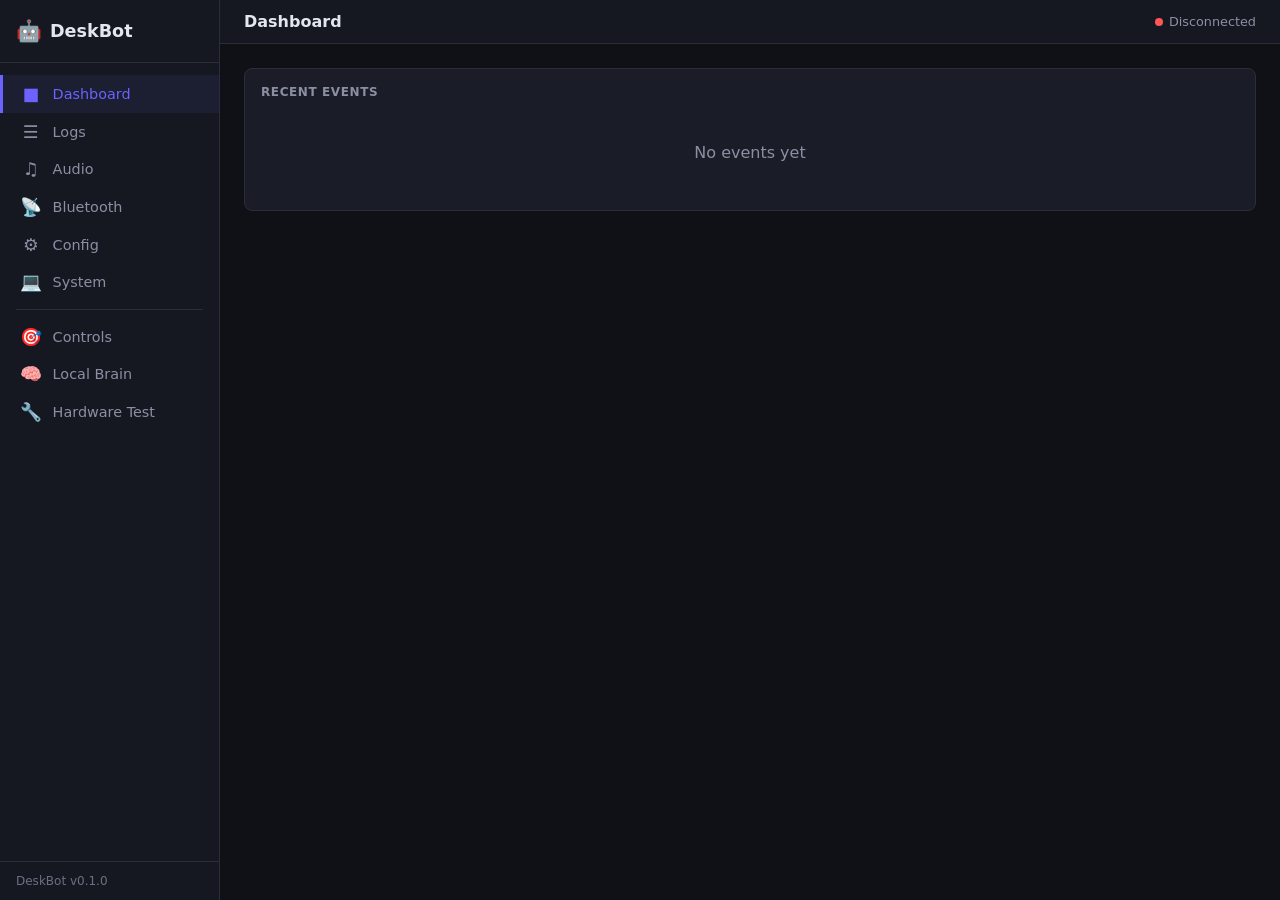
==== web/index.html @ 77ddbc5c "feat: initial release" ====
<!DOCTYPE html>
<html lang="en">
<head>
<meta charset="UTF-8">
<meta name="viewport" content="width=device-width, initial-scale=1.0">
<title>DeskBot</title>
<style>
:root{--bg:#0f1117;--bg2:#161821;--card:#1a1d27;--border:#2a2d3a;--border2:#353846;--text:#e4e6ed;--muted:#8b8fa3;--muted2:#6b6f82;--accent:#6c63ff;--accent2:#00d4aa;--red:#ff5757;--orange:#ff9f43;--blue:#4fc3f7;--yellow:#ffd93d;--green:#6bcf7f;--sidebar-w:220px}
*,*::before,*::after{box-sizing:border-box;margin:0;padding:0}
html,body{height:100%}
body{font-family:system-ui,-apple-system,sans-serif;background:var(--bg);color:var(--text);display:flex;overflow:hidden}
a{color:var(--accent);text-decoration:none}

/* Sidebar */
#sidebar{width:var(--sidebar-w);background:var(--bg2);border-right:1px solid var(--border);display:flex;flex-direction:column;flex-shrink:0;position:fixed;top:0;left:0;bottom:0;z-index:100;transition:transform .25s ease}
#sidebar .logo{padding:1.2rem 1rem;font-size:1.1rem;font-weight:700;border-bottom:1px solid var(--border);display:flex;align-items:center;gap:.5rem}
#sidebar .logo .icon{font-size:1.3rem}
#sidebar nav{flex:1;padding:.75rem 0;overflow-y:auto}
#sidebar nav a{display:flex;align-items:center;gap:.6rem;padding:.55rem 1rem;color:var(--muted);font-size:.9rem;border-left:3px solid transparent;transition:all .15s}
#sidebar nav a:hover{color:var(--text);background:rgba(255,255,255,.03)}
#sidebar nav a.active{color:var(--accent);border-left-color:var(--accent);background:rgba(108,99,255,.08)}
#sidebar nav a .nav-icon{font-size:1.1rem;width:1.5rem;text-align:center}
#sidebar nav .nav-sep{border-top:1px solid var(--border);margin:.5rem 1rem}
#sidebar .sidebar-footer{padding:.75rem 1rem;border-top:1px solid var(--border);font-size:.75rem;color:var(--muted2)}

/* Main */
#main{flex:1;margin-left:var(--sidebar-w);display:flex;flex-direction:column;height:100vh;overflow:hidden}
#topbar{padding:.75rem 1.5rem;border-bottom:1px solid var(--border);display:flex;align-items:center;justify-content:space-between;background:var(--bg2);flex-shrink:0}
#topbar .page-title{font-size:1rem;font-weight:600}
#conn-status{display:flex;align-items:center;gap:.4rem;font-size:.8rem;color:var(--muted)}
#conn-status .dot{width:8px;height:8px;border-radius:50%;background:var(--muted)}
#conn-status.online .dot{background:var(--green);box-shadow:0 0 6px var(--green)}
#conn-status.offline .dot{background:var(--red)}
#conn-status.reconnecting .dot{background:var(--yellow);animation:pulse 1s infinite}
@keyframes pulse{50%{opacity:.4}}
#content{flex:1;overflow-y:auto;padding:1.5rem;max-width:1200px;width:100%}

/* Mobile toggle */
#menu-toggle{display:none;background:var(--border);border:none;color:var(--text);padding:.4rem .6rem;border-radius:.4rem;font-size:1.2rem;cursor:pointer}
#menu-overlay{display:none;position:fixed;inset:0;background:rgba(0,0,0,.5);z-index:99}
@media(max-width:768px){
#sidebar{transform:translateX(-100%)}
#sidebar.open{transform:translateX(0)}
#main{margin-left:0}
#menu-toggle{display:block}
#menu-overlay.show{display:block}
}

/* Cards */
.card{background:var(--card);border:1px solid var(--border);border-radius:.5rem;padding:1rem;margin-bottom:1rem}
.card-title{font-size:.75rem;text-transform:uppercase;letter-spacing:.05em;color:var(--muted);margin-bottom:.75rem;font-weight:600}
.card-row{display:flex;justify-content:space-between;align-items:center;padding:.3rem 0;font-size:.85rem}
.card-row .label{color:var(--muted)}
.card-row .value{font-weight:600}
.grid{display:grid;gap:1rem;grid-template-columns:repeat(auto-fill,minmax(280px,1fr))}
.mono{font-family:'SF Mono',Consolas,monospace;font-size:.82rem}
.badge{display:inline-flex;align-items:center;gap:.3rem;padding:.15rem .6rem;border-radius:9999px;font-size:.72rem;font-weight:600}
.badge.ok{background:rgba(0,212,170,.12);color:var(--accent2)}
.badge.err{background:rgba(255,87,87,.12);color:var(--red)}
.badge.warn{background:rgba(255,217,61,.12);color:var(--yellow)}
.badge.mock{background:rgba(255,149,71,.12);color:var(--orange)}
.badge.neutral{background:rgba(139,143,163,.12);color:var(--muted)}

/* Logs */
#log-controls{display:flex;gap:.5rem;margin-bottom:.75rem;flex-wrap:wrap;align-items:center}
#log-controls select,#log-controls input{background:var(--bg);border:1px solid var(--border);border-radius:.4rem;padding:.4rem .6rem;color:var(--text);font-size:.82rem}
#log-controls input{flex:1;min-width:150px}
#log-controls button{background:var(--border);border:none;color:var(--text);padding:.4rem .8rem;border-radius:.4rem;font-size:.82rem;cursor:pointer}
#log-controls button:hover{background:var(--border2)}
#log-list{max-height:calc(100vh - 250px);overflow-y:auto;font-family:'SF Mono',Consolas,monospace;font-size:.78rem;line-height:1.6}
.log-entry{display:grid;grid-template-columns:90px 60px 120px 1fr;gap:.5rem;padding:.15rem .5rem;border-bottom:1px solid rgba(42,45,58,.3);white-space:nowrap}
.log-entry .l-time{color:var(--muted2)}
.log-entry .l-level{font-weight:600}
.log-entry .l-level.DEBUG{color:var(--muted)}
.log-entry .l-level.INFO{color:var(--blue)}
.log-entry .l-level.WARNING{color:var(--yellow)}
.log-entry .l-level.ERROR{color:var(--red)}
.log-entry .l-logger{color:var(--muted);overflow:hidden;text-overflow:ellipsis}
.log-entry .l-event{color:var(--text);overflow:hidden;text-overflow:ellipsis}
.log-entry .l-event .l-data{color:var(--muted)}
.log-entry.raw{white-space:pre-wrap;word-break:break-all}
.loading{color:var(--muted);text-align:center;padding:2rem}

/* Config */
.config-group{margin-bottom:1.5rem}
.config-group h3{font-size:.85rem;color:var(--accent);margin-bottom:.5rem;padding-bottom:.3rem;border-bottom:1px solid var(--border)}
.config-field{display:flex;justify-content:space-between;align-items:center;padding:.4rem 0;font-size:.85rem}
.config-field .cf-label{color:var(--text)}
.config-field .cf-desc{color:var(--muted);font-size:.75rem;margin-top:.1rem}
.config-field .cf-value{color:var(--accent2);font-family:monospace;font-size:.82rem;text-align:right}
.config-field .cf-value.masked{color:var(--muted2)}

/* Controls */
button.action{background:var(--accent);color:#fff;border:none;border-radius:.4rem;padding:.5rem 1rem;font-size:.85rem;cursor:pointer;transition:opacity .2s}
button.action:hover{opacity:.85}
button.action:disabled{opacity:.4;cursor:not-allowed}
button.action.danger{background:var(--red)}
button.action.success{background:var(--accent2);color:#000}
.row{display:flex;gap:.5rem;flex-wrap:wrap;align-items:center;margin-bottom:.5rem}
input[type="text"],input[type="number"],select,textarea{background:var(--bg);border:1px solid var(--border);border-radius:.4rem;padding:.4rem .6rem;color:var(--text);font-size:.85rem;font-family:inherit}
textarea{min-height:40px;resize:vertical;width:100%}

/* Event log (dashboard) */
#event-feed{max-height:200px;overflow-y:auto}
.ev-entry{display:flex;gap:.5rem;padding:.2rem 0;font-size:.78rem;border-bottom:1px solid rgba(42,45,58,.3)}
.ev-entry .ev-time{color:var(--muted2);min-width:65px}
.ev-entry .ev-type{color:var(--accent);font-weight:600;min-width:100px}
.ev-entry .ev-data{color:var(--muted)}

.state-display{font-size:1.5rem;font-weight:700;color:var(--accent)}
.state-display .emotion{font-size:1rem;color:var(--muted);font-weight:400}
</style>
</head>
<body>
<div id="menu-overlay"></div>
<aside id="sidebar">
  <div class="logo"><span class="icon">&#129302;</span> DeskBot</div>
  <nav id="nav">
    <a href="#/"><span class="nav-icon">&#9632;</span> Dashboard</a>
    <a href="#/logs"><span class="nav-icon">&#9776;</span> Logs</a>
    <a href="#/audio"><span class="nav-icon">&#9835;</span> Audio</a>
    <a href="#/bluetooth"><span class="nav-icon">&#128225;</span> Bluetooth</a>
    <a href="#/config"><span class="nav-icon">&#9881;</span> Config</a>
    <a href="#/system"><span class="nav-icon">&#128187;</span> System</a>
    <div class="nav-sep"></div>
    <a href="#/controls"><span class="nav-icon">&#127919;</span> Controls</a>
    <a href="/learning" target="_blank"><span class="nav-icon">&#129504;</span> Local Brain</a>
    <a href="/settings" target="_blank"><span class="nav-icon">&#128295;</span> Hardware Test</a>
  </nav>
  <div class="sidebar-footer">DeskBot v0.1.0</div>
</aside>
<div id="main">
  <header id="topbar">
    <div style="display:flex;align-items:center;gap:.5rem">
      <button id="menu-toggle">&#9776;</button>
      <span class="page-title" id="page-title">Dashboard</span>
    </div>
    <div id="conn-status" class="online"><span class="dot"></span><span id="conn-text">Connected</span></div>
  </header>
  <div id="content"></div>
</div>

<script>
const API = '/api/v1';
const $content = document.getElementById('content');
const $pageTitle = document.getElementById('page-title');
const $conn = document.getElementById('conn-status');
const $connText = document.getElementById('conn-text');
let ws = null, wsReconnect = null;

const PAGES = {
  '/': { title: 'Dashboard', render: renderDashboard },
  '/logs': { title: 'Logs', render: renderLogs },
  '/audio': { title: 'Audio', render: renderAudio },
  '/bluetooth': { title: 'Bluetooth', render: renderBluetooth },
  '/config': { title: 'Configuration', render: renderConfig },
  '/system': { title: 'System', render: renderSystem },
  '/controls': { title: 'Robot Controls', render: renderControls },
};

// ---- Utils ----
async function api(path) {
  try { const r = await fetch(API + path); if (!r.ok) return null; return await r.json(); }
  catch(e) { return null; }
}
async function apiPost(path, body) {
  try { const r = await fetch(API + path, {method:'POST', headers:{'Content-Type':'application/json'}, body:JSON.stringify(body||{})}); return await r.json(); }
  catch(e) { return null; }
}
function esc(s) { return String(s).replace(/[&<>"']/g, c => ({'&':'&amp;','<':'&lt;','>':'&gt;','"':'&quot;',"'":'&#39;'}[c])); }
function badge(text, cls) { return `<span class="badge ${cls||'neutral'}">${esc(text)}</span>`; }
function fmtUptime(s) { if(!s) return '-'; if(s<60) return Math.round(s)+'s'; const m=Math.floor(s/60); if(m<60) return m+'m'; const h=Math.floor(s/3600); if(h<24) return h+'h '+Math.floor((s%3600)/60)+'m'; return Math.floor(h/24)+'d '+(h%24)+'h'; }
function card(title, inner) { return `<div class="card"><div class="card-title">${title}</div>${inner}</div>`; }
function infoRow(label, value) { return `<div class="card-row"><span class="label">${esc(label)}</span><span class="value">${value}</span></div>`; }

// ---- Routing ----
function route() {
  const hash = location.hash.slice(1) || '/';
  const page = PAGES[hash];
  if (page) {
    $pageTitle.textContent = page.title;
    $content.innerHTML = '<div class="loading">Loading...</div>';
    page.render();
    document.querySelectorAll('#nav a').forEach(a => {
      a.classList.toggle('active', a.getAttribute('href') === '#' + hash || (hash === '/' && a.getAttribute('href') === '#/'));
    });
  } else {
    $pageTitle.textContent = 'Not Found';
    $content.innerHTML = '<div class="card"><p>Page not found.</p></div>';
  }
}
window.addEventListener('hashchange', route);

// ---- WebSocket ----
function connectWS() {
  if (ws && ws.readyState === WebSocket.OPEN) return;
  const url = (location.protocol==='https:'?'wss:':'ws:') + '//' + location.host + API + '/ws/events';
  ws = new WebSocket(url);
  ws.onopen = () => { $conn.className = 'online'; $connText.textContent = 'Connected'; if (wsReconnect) { clearTimeout(wsReconnect); wsReconnect = null; } };
  ws.onclose = () => { $conn.className = 'offline'; $connText.textContent = 'Disconnected'; wsReconnect = setTimeout(connectWS, 3000); };
  ws.onerror = () => { ws.close(); };
  ws.onmessage = (ev) => { try { handleEvent(JSON.parse(ev.data)); } catch(e){} };
}
let _eventFeed = [];
function handleEvent(msg) {
  _eventFeed.unshift({type: msg.type, data: msg.data, time: new Date().toLocaleTimeString()});
  if (_eventFeed.length > 50) _eventFeed.pop();
  // Update state display if on dashboard
  const $state = document.getElementById('robot-state');
  const $emotion = document.getElementById('robot-emotion');
  if ($state && msg.type === 'StateChanged') $state.textContent = (msg.data.current||'-').toUpperCase();
  if ($emotion && msg.type === 'EmotionChanged') $emotion.textContent = msg.data.current || '-';
  const $feed = document.getElementById('event-feed');
  if ($feed) {
    $feed.innerHTML = _eventFeed.slice(0, 20).map(e =>
      `<div class="ev-entry"><span class="ev-time">${e.time}</span><span class="ev-type">${e.type}</span><span class="ev-data">${esc(JSON.stringify(e.data)).slice(0,80)}</span></div>`
    ).join('') || '<div class="loading">No events yet</div>';
  }
}

// ---- Pages ----
async function renderDashboard() {
  const [sys, settings, state, health] = await Promise.all([
    api('/system/info'), api('/settings/info'), api('/state'), api('/health')
  ]);
  let html = '<div class="grid">';
  // System
  if (sys) {
    const statusBadge = (health && health.status === 'degraded') ? badge('Degraded','warn') : badge('Online','ok');
    html += card('System', `
      ${infoRow('Status', statusBadge)}
      ${infoRow('Uptime', fmtUptime(sys.uptime_s))}
      ${infoRow('Hostname', esc(sys.hostname))}
      ${infoRow('Version', esc(sys.app_version))}
      ${infoRow('Environment', esc(sys.env))}
    `);
  }
  // Robot state
  if (state) {
    html += card('Robot', `
      <div class="state-display" id="robot-state">${esc((state.state||'-').toUpperCase())}</div>
      <div class="state-display emotion" id="robot-emotion">-</div>
    `);
  }
  // Audio
  if (settings && settings.audio) {
    const a = settings.audio;
    html += card('Audio', `
      ${infoRow('TTS Engine', esc(settings.tts || '-'))}
      ${infoRow('Output', esc(a.type) + (a.is_mock ? ' ' + badge('mock','mock') : ''))}
      ${infoRow('Sample Rate', a.sample_rate ? a.sample_rate + ' Hz' : '-')}
      ${infoRow('Channels', a.channels || '-')}
    `);
  }
  // Camera
  if (settings && settings.camera) {
    const c = settings.camera;
    html += card('Camera', `
      ${infoRow('Type', esc(c.type) + (c.is_mock ? ' ' + badge('mock','mock') : ''))}
      ${infoRow('Resolution', c.width ? `${c.width}×${c.height}` : '-')}
    `);
  }
  // Microphone
  if (settings && settings.microphone) {
    const m = settings.microphone;
    html += card('Microphone', `
      ${infoRow('Type', esc(m.type) + (m.is_mock ? ' ' + badge('mock','mock') : ''))}
      ${infoRow('Sample Rate', m.sample_rate ? m.sample_rate + ' Hz' : '-')}
    `);
  }
  // Degradation
  if (health && health.status === 'degraded') {
    const comps = health.components || {};
    const compHtml = Object.entries(comps).map(([k,v]) => infoRow(k, badge(v.status, v.status==='ok'?'ok':v.status==='degraded'?'warn':'err'))).join('');
    html += card('Component Health', compHtml || '<div class="loading">No details</div>');
  }
  html += '</div>';
  // Recent events
  html += card('Recent Events', '<div id="event-feed">' + (_eventFeed.length ? _eventFeed.slice(0,20).map(e => `<div class="ev-entry"><span class="ev-time">${e.time}</span><span class="ev-type">${e.type}</span><span class="ev-data">${esc(JSON.stringify(e.data)).slice(0,80)}</span></div>`).join('') : '<div class="loading">No events yet</div>') + '</div>');
  $content.innerHTML = html;
}

async function renderLogs() {
  $content.innerHTML = `
    <div class="card">
      <div id="log-controls">
        <select id="log-level"><option value="">All Levels</option><option value="DEBUG">DEBUG</option><option value="INFO">INFO</option><option value="WARNING">WARNING</option><option value="ERROR">ERROR</option></select>
        <input type="text" id="log-search" placeholder="Search logs...">
        <button id="log-refresh">Refresh</button>
        <button id="log-clear">Clear</button>
        <label style="display:flex;align-items:center;gap:.3rem;font-size:.8rem;color:var(--muted)"><input type="checkbox" id="log-raw"> Raw JSON</label>
      </div>
      <div id="log-list"><div class="loading">Loading logs...</div></div>
    </div>`;
  async function loadLogs() {
    const level = document.getElementById('log-level').value;
    const search = document.getElementById('log-search').value;
    const raw = document.getElementById('log-raw').checked;
    const params = new URLSearchParams();
    if (level) params.set('level', level);
    if (search) params.set('search', search);
    params.set('limit', '200');
    const data = await api('/system/logs?' + params.toString());
    const $list = document.getElementById('log-list');
    if (!data || !data.entries) { $list.innerHTML = '<div class="loading">No logs available</div>'; return; }
    if (data.entries.length === 0) { $list.innerHTML = '<div class="loading">No matching entries</div>'; return; }
    if (raw) {
      $list.innerHTML = data.entries.map(e => `<div class="log-entry raw">${esc(JSON.stringify(e))}</div>`).join('');
    } else {
      $list.innerHTML = data.entries.map(e => {
        const dataStr = e.data && Object.keys(e.data).length ? ' <span class="l-data">' + esc(JSON.stringify(e.data)) + '</span>' : '';
        return `<div class="log-entry"><span class="l-time">${esc(e.timestamp)}</span><span class="l-level ${e.level}">${e.level}</span><span class="l-logger">${esc(e.logger)}</span><span class="l-event">${esc(e.event)}${dataStr}</span></div>`;
      }).join('');
    }
  }
  document.getElementById('log-refresh').addEventListener('click', loadLogs);
  document.getElementById('log-level').addEventListener('change', loadLogs);
  document.getElementById('log-search').addEventListener('input', loadLogs);
  document.getElementById('log-raw').addEventListener('change', loadLogs);
  document.getElementById('log-clear').addEventListener('click', async () => {
    await fetch(API + '/system/logs', {method:'DELETE'});
    loadLogs();
  });
  loadLogs();
}

async function renderAudio() {
  const [info, audioInfo, conv] = await Promise.all([
    api('/settings/info'), api('/settings/audio/info'), api('/conversation')
  ]);
  let html = '<div class="grid">';
  if (conv) {
    html += card('Audio Pipeline', `
      ${infoRow('TTS Engine', esc(conv.tts || '-'))}
      ${infoRow('STT Engine', esc(conv.stt || '-'))}
      ${infoRow('LLM Engine', esc(conv.llm || '-'))}
      ${infoRow('State', esc(conv.state || '-'))}
    `);
  }
  if (audioInfo) {
    html += card('Output Device', `
      ${infoRow('Type', esc(audioInfo.type) + (audioInfo.is_mock ? ' ' + badge('mock','mock') : ''))}
      ${infoRow('Sample Rate', audioInfo.sample_rate ? audioInfo.sample_rate + ' Hz' : '-')}
      ${infoRow('Channels', audioInfo.channels || '-')}
      ${infoRow('Device', esc(audioInfo.output_device || '-'))}
    `);
  }
  html += '</div>';

  // Test controls
  html += card('Audio Test', `
    <div class="row">
      <label>Frequency: <input type="number" id="aud-freq" value="440" min="20" max="20000" style="width:80px"> Hz</label>
      <label>Duration: <input type="number" id="aud-dur" value="1" min="0.1" max="10" step="0.1" style="width:60px"> s</label>
      <label>Volume: <input type="range" id="aud-vol" min="0" max="100" value="50" style="width:100px"></label>
      <button class="action success" id="aud-tone-btn">Play Tone</button>
      <button class="action danger" id="aud-stop-btn">Stop</button>
    </div>
    <div class="row">
      <input type="text" id="aud-tts-text" value="Hello! Audio test." style="flex:1">
      <button class="action" id="aud-tts-btn">Speak (TTS)</button>
    </div>
  `);
  $content.innerHTML = html;

  document.getElementById('aud-tone-btn').addEventListener('click', async () => {
    const freq = parseFloat(document.getElementById('aud-freq').value) || 440;
    const dur = parseFloat(document.getElementById('aud-dur').value) || 1;
    const vol = parseInt(document.getElementById('aud-vol').value) / 100;
    await apiPost('/settings/audio/tone', {frequency_hz: freq, duration_s: dur, volume: vol});
  });
  document.getElementById('aud-stop-btn').addEventListener('click', async () => {
    await apiPost('/settings/audio/stop');
  });
  document.getElementById('aud-tts-btn').addEventListener('click', async () => {
    const text = document.getElementById('aud-tts-text').value.trim();
    if (text) await apiPost('/settings/tts/test', {text, direct: true});
  });
}

async function renderBluetooth() {
  const bt = await api('/system/bluetooth');
  if (!bt) { $content.innerHTML = card('Bluetooth', '<div class="loading">No data available</div>'); return; }
  let html = '<div class="grid">';
  if (!bt.available) {
    html += card('Bluetooth', '<p>No audio output configured.</p>');
  } else if (!bt.is_bluetooth) {
    html += card('Audio Output', `
      ${infoRow('Type', esc(bt.type))}
      <p style="color:var(--muted);font-size:.85rem;margin-top:.5rem">Current audio output is not a Bluetooth device.</p>
    `);
  } else {
    const connBadge = bt.connected ? badge('Connected','ok') : badge('Disconnected','err');
    html += card('Bluetooth Speaker', `
      ${infoRow('Status', connBadge)}
      ${infoRow('Type', esc(bt.type))}
      ${infoRow('Sink', esc(bt.sink_name || '-'))}
      ${infoRow('Device MAC', esc(bt.device_mac || '-'))}
      ${infoRow('Device Name', esc(bt.device_name || '-'))}
      ${infoRow('Auto-Connect', bt.auto_connect ? 'Yes' : 'No')}
      ${infoRow('Playing', bt.playing ? 'Yes' : 'No')}
      ${infoRow('Sample Rate', bt.sample_rate ? bt.sample_rate + ' Hz' : '-')}
      ${infoRow('Channels', bt.channels || '-')}
    `);
    html += card('Actions', `
      <button class="action" id="bt-test-btn">Play Test Tone</button>
    `);
  }
  html += '</div>';
  $content.innerHTML = html;
  const btBtn = document.getElementById('bt-test-btn');
  if (btBtn) btBtn.addEventListener('click', async () => {
    await apiPost('/settings/audio/tone', {frequency_hz: 440, duration_s: 1, volume: 0.5});
  });
}

async function renderConfig() {
  const cfg = await api('/config');
  if (!cfg) { $content.innerHTML = card('Configuration', '<div class="loading">No data available</div>'); return; }
  const groups = {};
  for (const [key, value] of Object.entries(cfg)) {
    const groupName = _configGroup(key);
    if (!groups[groupName]) groups[groupName] = [];
    groups[groupName].push({key, value});
  }
  let html = card('Configuration', '<p style="color:var(--muted);font-size:.85rem">Read-only view of the current configuration. Changes require editing the environment or .env file and restarting.</p>');
  for (const [groupName, fields] of Object.entries(groups)) {
    html += `<div class="config-group"><h3>${esc(groupName)}</h3>`;
    for (const f of fields) {
      const val = _formatConfigVal(f.key, f.value);
      html += `<div class="config-field"><div><div class="cf-label">${esc(f.key)}</div></div><div class="cf-value ${val.masked?'masked':''}">${esc(val.display)}</div></div>`;
    }
    html += '</div>';
  }
  $content.innerHTML = html;
}
function _configGroup(key) {
  if (['env','log_level','hardware'].includes(key)) return 'General';
  if (key.startsWith('llm') || key.startsWith('tts') || key.startsWith('stt') || key.startsWith('wakeword')) return 'Speech / AI';
  if (key.startsWith('audio') || key.startsWith('microphone') || key.startsWith('camera') || key.startsWith('sounds')) return 'Audio / Hardware';
  if (key.startsWith('display') || key.startsWith('servos') || key.startsWith('face')) return 'Robot / Display';
  if (key.startsWith('api') || key.startsWith('mqtt') || key.startsWith('home_assistant')) return 'Network / Integration';
  if (key.startsWith('perception') || key.startsWith('memory') || key.startsWith('preferences') || key.startsWith('conversation') || key.startsWith('tools') || key.startsWith('plugins') || key.startsWith('performance') || key.startsWith('learning')) return 'AI / Behavior';
  return 'Other';
}
function _formatConfigVal(key, value) {
  if (value === null) return {display: 'null'};
  if (typeof value === 'dict' || (typeof value === 'object' && !Array.isArray(value))) {
    const str = JSON.stringify(value);
    if (key.includes('api_key') || key.includes('key')) return {display: '****', masked: true};
    return {display: str.length > 100 ? str.slice(0,100)+'...' : str};
  }
  if (typeof value === 'string' && (key.includes('api_key') || key.includes('key')) && value) return {display: value.slice(0,4)+'****', masked: true};
  return {display: String(value)};
}

async function renderSystem() {
  const sys = await api('/system/info');
  if (!sys) { $content.innerHTML = card('System', '<div class="loading">No data available</div>'); return; }
  let html = '<div class="grid">';
  html += card('System', `
    ${infoRow('Hostname', esc(sys.hostname))}
    ${infoRow('Uptime', fmtUptime(sys.uptime_s))}
    ${infoRow('PID', sys.pid)}
    ${infoRow('Environment', esc(sys.env))}
    ${infoRow('App Version', esc(sys.app_version))}
  `);
  html += card('Platform', `
    ${infoRow('OS', esc(sys.platform))}
    ${infoRow('Architecture', esc(sys.machine))}
    ${infoRow('Processor', esc(sys.processor))}
    ${infoRow('Python', esc(sys.python_version))}
    ${infoRow('CPU Cores', sys.cpu_count)}
  `);
  if (sys.health) {
    const h = sys.health;
    const statusBadge = h.status === 'degraded' ? badge('Degraded','warn') : badge('OK','ok');
    html += card('Health', `
      ${infoRow('Status', statusBadge)}
      ${Object.entries(h.components||{}).map(([k,v]) => infoRow(k, badge(v.status, v.status==='ok'?'ok':v.status==='degraded'?'warn':'err'))).join('')}
    `);
  }
  html += '</div>';
  $content.innerHTML = html;
}

async function renderControls() {
  const state = await api('/state');
  let stateHtml = state ? `<div class="state-display">${esc((state.state||'-').toUpperCase())}</div>` : '<div class="loading">-</div>';
  let html = '<div class="grid">';
  html += card('Robot State', stateHtml + `
    <div class="row" style="margin-top:.75rem">
      <button class="action" data-state="idle">Idle</button>
      <button class="action" data-state="curious">Curious</button>
      <button class="action" data-state="listening">Listening</button>
      <button class="action" data-state="thinking">Thinking</button>
      <button class="action" data-state="speaking">Speaking</button>
      <button class="action" data-state="sleeping">Sleeping</button>
    </div>
  `);
  html += card('Emotion', `
    <div class="row">
      <select id="emo-select">
        <option value="neutral">Neutral</option><option value="happy">Happy</option>
        <option value="curious">Curious</option><option value="thinking">Thinking</option>
        <option value="excited">Excited</option><option value="sad">Sad</option>
        <option value="angry">Angry</option><option value="surprised">Surprised</option>
        <option value="sleepy">Sleepy</option><option value="embarrassed">Embarrassed</option>
      </select>
      <button class="action" id="emo-btn">Set Emotion</button>
    </div>
  `);
  html += card('Speak', `
    <textarea id="speak-text" placeholder="Type something for the robot to say..."></textarea>
    <div class="row" style="margin-top:.5rem">
      <button class="action success" id="speak-btn">Speak (via LLM)</button>
      <button class="action danger" id="speak-direct-btn">Speak Direct (TTS only)</button>
    </div>
  `);
  html += '</div>';
  $content.innerHTML = html;
  document.querySelectorAll('[data-state]').forEach(b => b.addEventListener('click', () => apiPost('/state', {state: b.dataset.state})));
  document.getElementById('emo-btn').addEventListener('click', () => apiPost('/emotion', {emotion: document.getElementById('emo-select').value, intensity: 1.0}));
  document.getElementById('speak-btn').addEventListener('click', () => { const t = document.getElementById('speak-text').value.trim(); if(t) apiPost('/speak', {text: t}); });
  document.getElementById('speak-direct-btn').addEventListener('click', () => { const t = document.getElementById('speak-text').value.trim(); if(t) apiPost('/speak-direct', {text: t}); });
}

// ---- Mobile sidebar ----
document.getElementById('menu-toggle').addEventListener('click', () => {
  document.getElementById('sidebar').classList.toggle('open');
  document.getElementById('menu-overlay').classList.toggle('show');
});
document.getElementById('menu-overlay').addEventListener('click', () => {
  document.getElementById('sidebar').classList.remove('open');
  document.getElementById('menu-overlay').classList.remove('show');
});

// ---- Init ----
route();
connectWS();
// Auto-refresh dashboard
setInterval(() => { if (location.hash === '' || location.hash === '#/') renderDashboard(); }, 5000);
</script>
</body>
</html>
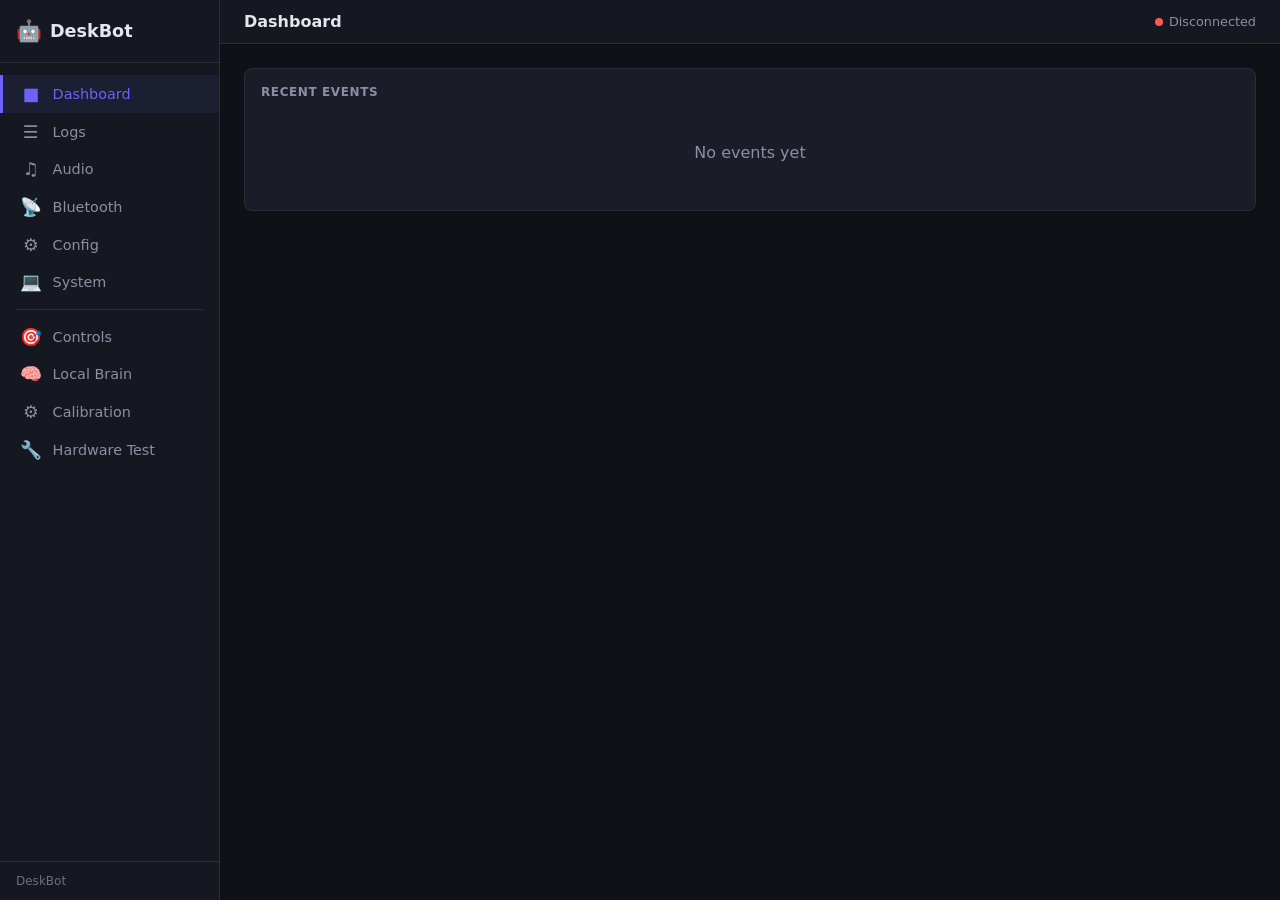
==== commit 1bd92a97: "fix(web): calibration and more Signed-off-by: well-it-wasnt-me <15037424+well-it-wasnt-me@users.nore" ====
--- a/web/index.html
+++ b/web/index.html
@@ -125,9 +125,10 @@
     <div class="nav-sep"></div>
     <a href="#/controls"><span class="nav-icon">&#127919;</span> Controls</a>
     <a href="/learning" target="_blank"><span class="nav-icon">&#129504;</span> Local Brain</a>
+    <a href="/calibration" target="_blank"><span class="nav-icon">&#9881;</span> Calibration</a>
     <a href="/settings" target="_blank"><span class="nav-icon">&#128295;</span> Hardware Test</a>
   </nav>
-  <div class="sidebar-footer">DeskBot v0.1.0</div>
+  <div class="sidebar-footer">DeskBot</div>
 </aside>
 <div id="main">
   <header id="topbar">
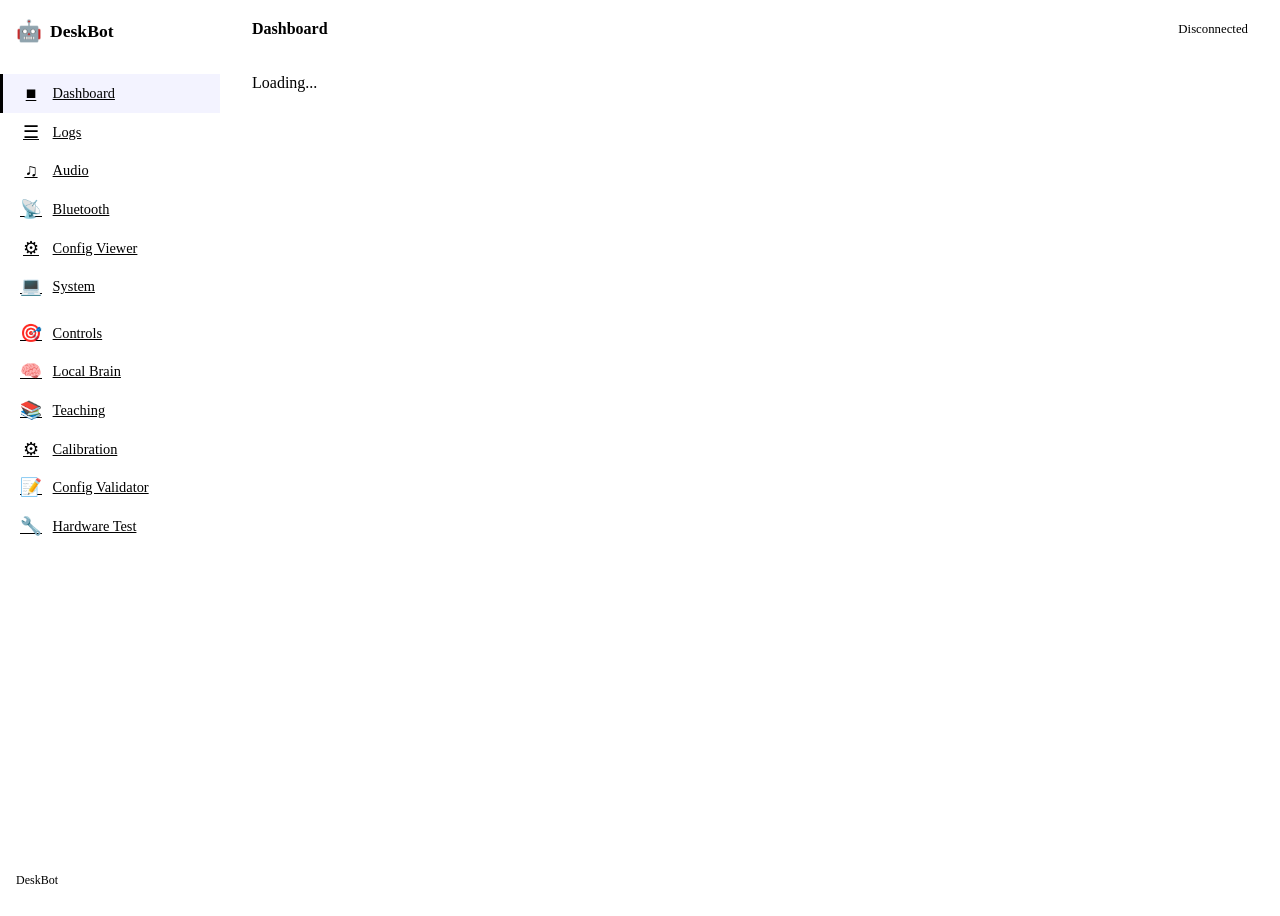
==== commit 7534bf26: "refactor(web): little cleaning" ====
--- a/web/index.html
+++ b/web/index.html
@@ -4,13 +4,10 @@
 <meta charset="UTF-8">
 <meta name="viewport" content="width=device-width, initial-scale=1.0">
 <title>DeskBot</title>
+<link rel="stylesheet" href="/assets/css/app.css">
 <style>
-:root{--bg:#0f1117;--bg2:#161821;--card:#1a1d27;--border:#2a2d3a;--border2:#353846;--text:#e4e6ed;--muted:#8b8fa3;--muted2:#6b6f82;--accent:#6c63ff;--accent2:#00d4aa;--red:#ff5757;--orange:#ff9f43;--blue:#4fc3f7;--yellow:#ffd93d;--green:#6bcf7f;--sidebar-w:220px}
-*,*::before,*::after{box-sizing:border-box;margin:0;padding:0}
-html,body{height:100%}
-body{font-family:system-ui,-apple-system,sans-serif;background:var(--bg);color:var(--text);display:flex;overflow:hidden}
-a{color:var(--accent);text-decoration:none}
-
+:root{--sidebar-w:220px}
+body{display:flex;overflow:hidden}
 /* Sidebar */
 #sidebar{width:var(--sidebar-w);background:var(--bg2);border-right:1px solid var(--border);display:flex;flex-direction:column;flex-shrink:0;position:fixed;top:0;left:0;bottom:0;z-index:100;transition:transform .25s ease}
 #sidebar .logo{padding:1.2rem 1rem;font-size:1.1rem;font-weight:700;border-bottom:1px solid var(--border);display:flex;align-items:center;gap:.5rem}
@@ -22,7 +19,6 @@
 #sidebar nav a .nav-icon{font-size:1.1rem;width:1.5rem;text-align:center}
 #sidebar nav .nav-sep{border-top:1px solid var(--border);margin:.5rem 1rem}
 #sidebar .sidebar-footer{padding:.75rem 1rem;border-top:1px solid var(--border);font-size:.75rem;color:var(--muted2)}
-
 /* Main */
 #main{flex:1;margin-left:var(--sidebar-w);display:flex;flex-direction:column;height:100vh;overflow:hidden}
 #topbar{padding:.75rem 1.5rem;border-bottom:1px solid var(--border);display:flex;align-items:center;justify-content:space-between;background:var(--bg2);flex-shrink:0}
@@ -32,9 +28,7 @@
 #conn-status.online .dot{background:var(--green);box-shadow:0 0 6px var(--green)}
 #conn-status.offline .dot{background:var(--red)}
 #conn-status.reconnecting .dot{background:var(--yellow);animation:pulse 1s infinite}
-@keyframes pulse{50%{opacity:.4}}
 #content{flex:1;overflow-y:auto;padding:1.5rem;max-width:1200px;width:100%}
-
 /* Mobile toggle */
 #menu-toggle{display:none;background:var(--border);border:none;color:var(--text);padding:.4rem .6rem;border-radius:.4rem;font-size:1.2rem;cursor:pointer}
 #menu-overlay{display:none;position:fixed;inset:0;background:rgba(0,0,0,.5);z-index:99}
@@ -45,29 +39,11 @@
 #menu-toggle{display:block}
 #menu-overlay.show{display:block}
 }
-
-/* Cards */
-.card{background:var(--card);border:1px solid var(--border);border-radius:.5rem;padding:1rem;margin-bottom:1rem}
-.card-title{font-size:.75rem;text-transform:uppercase;letter-spacing:.05em;color:var(--muted);margin-bottom:.75rem;font-weight:600}
-.card-row{display:flex;justify-content:space-between;align-items:center;padding:.3rem 0;font-size:.85rem}
-.card-row .label{color:var(--muted)}
-.card-row .value{font-weight:600}
-.grid{display:grid;gap:1rem;grid-template-columns:repeat(auto-fill,minmax(280px,1fr))}
-.mono{font-family:'SF Mono',Consolas,monospace;font-size:.82rem}
-.badge{display:inline-flex;align-items:center;gap:.3rem;padding:.15rem .6rem;border-radius:9999px;font-size:.72rem;font-weight:600}
-.badge.ok{background:rgba(0,212,170,.12);color:var(--accent2)}
-.badge.err{background:rgba(255,87,87,.12);color:var(--red)}
-.badge.warn{background:rgba(255,217,61,.12);color:var(--yellow)}
-.badge.mock{background:rgba(255,149,71,.12);color:var(--orange)}
-.badge.neutral{background:rgba(139,143,163,.12);color:var(--muted)}
-
 /* Logs */
 #log-controls{display:flex;gap:.5rem;margin-bottom:.75rem;flex-wrap:wrap;align-items:center}
 #log-controls select,#log-controls input{background:var(--bg);border:1px solid var(--border);border-radius:.4rem;padding:.4rem .6rem;color:var(--text);font-size:.82rem}
 #log-controls input{flex:1;min-width:150px}
-#log-controls button{background:var(--border);border:none;color:var(--text);padding:.4rem .8rem;border-radius:.4rem;font-size:.82rem;cursor:pointer}
-#log-controls button:hover{background:var(--border2)}
-#log-list{max-height:calc(100vh - 250px);overflow-y:auto;font-family:'SF Mono',Consolas,monospace;font-size:.78rem;line-height:1.6}
+#log-list{max-height:calc(100vh - 250px);overflow-y:auto;font-family:ui-monospace,'SF Mono',Consolas,monospace;font-size:.78rem;line-height:1.6}
 .log-entry{display:grid;grid-template-columns:90px 60px 120px 1fr;gap:.5rem;padding:.15rem .5rem;border-bottom:1px solid rgba(42,45,58,.3);white-space:nowrap}
 .log-entry .l-time{color:var(--muted2)}
 .log-entry .l-level{font-weight:600}
@@ -79,9 +55,7 @@
 .log-entry .l-event{color:var(--text);overflow:hidden;text-overflow:ellipsis}
 .log-entry .l-event .l-data{color:var(--muted)}
 .log-entry.raw{white-space:pre-wrap;word-break:break-all}
-.loading{color:var(--muted);text-align:center;padding:2rem}
-
-/* Config */
+/* Config viewer */
 .config-group{margin-bottom:1.5rem}
 .config-group h3{font-size:.85rem;color:var(--accent);margin-bottom:.5rem;padding-bottom:.3rem;border-bottom:1px solid var(--border)}
 .config-field{display:flex;justify-content:space-between;align-items:center;padding:.4rem 0;font-size:.85rem}
@@ -89,24 +63,12 @@
 .config-field .cf-desc{color:var(--muted);font-size:.75rem;margin-top:.1rem}
 .config-field .cf-value{color:var(--accent2);font-family:monospace;font-size:.82rem;text-align:right}
 .config-field .cf-value.masked{color:var(--muted2)}
-
-/* Controls */
-button.action{background:var(--accent);color:#fff;border:none;border-radius:.4rem;padding:.5rem 1rem;font-size:.85rem;cursor:pointer;transition:opacity .2s}
-button.action:hover{opacity:.85}
-button.action:disabled{opacity:.4;cursor:not-allowed}
-button.action.danger{background:var(--red)}
-button.action.success{background:var(--accent2);color:#000}
-.row{display:flex;gap:.5rem;flex-wrap:wrap;align-items:center;margin-bottom:.5rem}
-input[type="text"],input[type="number"],select,textarea{background:var(--bg);border:1px solid var(--border);border-radius:.4rem;padding:.4rem .6rem;color:var(--text);font-size:.85rem;font-family:inherit}
-textarea{min-height:40px;resize:vertical;width:100%}
-
 /* Event log (dashboard) */
 #event-feed{max-height:200px;overflow-y:auto}
 .ev-entry{display:flex;gap:.5rem;padding:.2rem 0;font-size:.78rem;border-bottom:1px solid rgba(42,45,58,.3)}
 .ev-entry .ev-time{color:var(--muted2);min-width:65px}
 .ev-entry .ev-type{color:var(--accent);font-weight:600;min-width:100px}
 .ev-entry .ev-data{color:var(--muted)}
-
 .state-display{font-size:1.5rem;font-weight:700;color:var(--accent)}
 .state-display .emotion{font-size:1rem;color:var(--muted);font-weight:400}
 </style>
@@ -120,13 +82,15 @@
     <a href="#/logs"><span class="nav-icon">&#9776;</span> Logs</a>
     <a href="#/audio"><span class="nav-icon">&#9835;</span> Audio</a>
     <a href="#/bluetooth"><span class="nav-icon">&#128225;</span> Bluetooth</a>
-    <a href="#/config"><span class="nav-icon">&#9881;</span> Config</a>
+    <a href="#/config"><span class="nav-icon">&#9881;</span> Config Viewer</a>
     <a href="#/system"><span class="nav-icon">&#128187;</span> System</a>
     <div class="nav-sep"></div>
     <a href="#/controls"><span class="nav-icon">&#127919;</span> Controls</a>
-    <a href="/learning" target="_blank"><span class="nav-icon">&#129504;</span> Local Brain</a>
-    <a href="/calibration" target="_blank"><span class="nav-icon">&#9881;</span> Calibration</a>
-    <a href="/settings" target="_blank"><span class="nav-icon">&#128295;</span> Hardware Test</a>
+    <a href="/learning"><span class="nav-icon">&#129504;</span> Local Brain</a>
+    <a href="/teaching"><span class="nav-icon">&#128218;</span> Teaching</a>
+    <a href="/calibration"><span class="nav-icon">&#9881;</span> Calibration</a>
+    <a href="/config"><span class="nav-icon">&#128221;</span> Config Validator</a>
+    <a href="/settings"><span class="nav-icon">&#128295;</span> Hardware Test</a>
   </nav>
   <div class="sidebar-footer">DeskBot</div>
 </aside>
@@ -141,6 +105,7 @@
   <div id="content"></div>
 </div>
 
+<script src="/assets/js/app.js"></script>
 <script>
 const API = '/api/v1';
 const $content = document.getElementById('content');
@@ -158,21 +123,6 @@
   '/system': { title: 'System', render: renderSystem },
   '/controls': { title: 'Robot Controls', render: renderControls },
 };
-
-// ---- Utils ----
-async function api(path) {
-  try { const r = await fetch(API + path); if (!r.ok) return null; return await r.json(); }
-  catch(e) { return null; }
-}
-async function apiPost(path, body) {
-  try { const r = await fetch(API + path, {method:'POST', headers:{'Content-Type':'application/json'}, body:JSON.stringify(body||{})}); return await r.json(); }
-  catch(e) { return null; }
-}
-function esc(s) { return String(s).replace(/[&<>"']/g, c => ({'&':'&amp;','<':'&lt;','>':'&gt;','"':'&quot;',"'":'&#39;'}[c])); }
-function badge(text, cls) { return `<span class="badge ${cls||'neutral'}">${esc(text)}</span>`; }
-function fmtUptime(s) { if(!s) return '-'; if(s<60) return Math.round(s)+'s'; const m=Math.floor(s/60); if(m<60) return m+'m'; const h=Math.floor(s/3600); if(h<24) return h+'h '+Math.floor((s%3600)/60)+'m'; return Math.floor(h/24)+'d '+(h%24)+'h'; }
-function card(title, inner) { return `<div class="card"><div class="card-title">${title}</div>${inner}</div>`; }
-function infoRow(label, value) { return `<div class="card-row"><span class="label">${esc(label)}</span><span class="value">${value}</span></div>`; }
 
 // ---- Routing ----
 function route() {
@@ -206,7 +156,6 @@
 function handleEvent(msg) {
   _eventFeed.unshift({type: msg.type, data: msg.data, time: new Date().toLocaleTimeString()});
   if (_eventFeed.length > 50) _eventFeed.pop();
-  // Update state display if on dashboard
   const $state = document.getElementById('robot-state');
   const $emotion = document.getElementById('robot-emotion');
   if ($state && msg.type === 'StateChanged') $state.textContent = (msg.data.current||'-').toUpperCase();
@@ -222,10 +171,10 @@
 // ---- Pages ----
 async function renderDashboard() {
   const [sys, settings, state, health] = await Promise.all([
-    api('/system/info'), api('/settings/info'), api('/state'), api('/health')
+    apiGet(API + '/system/info', {safe:true}), apiGet(API + '/settings/info', {safe:true}),
+    apiGet(API + '/state', {safe:true}), apiGet(API + '/health', {safe:true})
   ]);
   let html = '<div class="grid">';
-  // System
   if (sys) {
     const statusBadge = (health && health.status === 'degraded') ? badge('Degraded','warn') : badge('Online','ok');
     html += card('System', `
@@ -236,14 +185,12 @@
       ${infoRow('Environment', esc(sys.env))}
     `);
   }
-  // Robot state
   if (state) {
     html += card('Robot', `
       <div class="state-display" id="robot-state">${esc((state.state||'-').toUpperCase())}</div>
       <div class="state-display emotion" id="robot-emotion">-</div>
     `);
   }
-  // Audio
   if (settings && settings.audio) {
     const a = settings.audio;
     html += card('Audio', `
@@ -253,7 +200,6 @@
       ${infoRow('Channels', a.channels || '-')}
     `);
   }
-  // Camera
   if (settings && settings.camera) {
     const c = settings.camera;
     html += card('Camera', `
@@ -261,7 +207,6 @@
       ${infoRow('Resolution', c.width ? `${c.width}×${c.height}` : '-')}
     `);
   }
-  // Microphone
   if (settings && settings.microphone) {
     const m = settings.microphone;
     html += card('Microphone', `
@@ -269,14 +214,12 @@
       ${infoRow('Sample Rate', m.sample_rate ? m.sample_rate + ' Hz' : '-')}
     `);
   }
-  // Degradation
   if (health && health.status === 'degraded') {
     const comps = health.components || {};
     const compHtml = Object.entries(comps).map(([k,v]) => infoRow(k, badge(v.status, v.status==='ok'?'ok':v.status==='degraded'?'warn':'err'))).join('');
     html += card('Component Health', compHtml || '<div class="loading">No details</div>');
   }
   html += '</div>';
-  // Recent events
   html += card('Recent Events', '<div id="event-feed">' + (_eventFeed.length ? _eventFeed.slice(0,20).map(e => `<div class="ev-entry"><span class="ev-time">${e.time}</span><span class="ev-type">${e.type}</span><span class="ev-data">${esc(JSON.stringify(e.data)).slice(0,80)}</span></div>`).join('') : '<div class="loading">No events yet</div>') + '</div>');
   $content.innerHTML = html;
 }
@@ -301,7 +244,7 @@
     if (level) params.set('level', level);
     if (search) params.set('search', search);
     params.set('limit', '200');
-    const data = await api('/system/logs?' + params.toString());
+    const data = await apiGet(API + '/system/logs?' + params.toString(), {safe:true});
     const $list = document.getElementById('log-list');
     if (!data || !data.entries) { $list.innerHTML = '<div class="loading">No logs available</div>'; return; }
     if (data.entries.length === 0) { $list.innerHTML = '<div class="loading">No matching entries</div>'; return; }
@@ -319,7 +262,7 @@
   document.getElementById('log-search').addEventListener('input', loadLogs);
   document.getElementById('log-raw').addEventListener('change', loadLogs);
   document.getElementById('log-clear').addEventListener('click', async () => {
-    await fetch(API + '/system/logs', {method:'DELETE'});
+    await apiDelete(API + '/system/logs');
     loadLogs();
   });
   loadLogs();
@@ -327,7 +270,7 @@
 
 async function renderAudio() {
   const [info, audioInfo, conv] = await Promise.all([
-    api('/settings/info'), api('/settings/audio/info'), api('/conversation')
+    apiGet(API + '/settings/info', {safe:true}), apiGet(API + '/settings/audio/info', {safe:true}), apiGet(API + '/conversation', {safe:true})
   ]);
   let html = '<div class="grid">';
   if (conv) {
@@ -347,8 +290,6 @@
     `);
   }
   html += '</div>';
-
-  // Test controls
   html += card('Audio Test', `
     <div class="row">
       <label>Frequency: <input type="number" id="aud-freq" value="440" min="20" max="20000" style="width:80px"> Hz</label>
@@ -368,19 +309,19 @@
     const freq = parseFloat(document.getElementById('aud-freq').value) || 440;
     const dur = parseFloat(document.getElementById('aud-dur').value) || 1;
     const vol = parseInt(document.getElementById('aud-vol').value) / 100;
-    await apiPost('/settings/audio/tone', {frequency_hz: freq, duration_s: dur, volume: vol});
+    await apiPost(API + '/settings/audio/tone', {frequency_hz: freq, duration_s: dur, volume: vol}, {safe:true});
   });
   document.getElementById('aud-stop-btn').addEventListener('click', async () => {
-    await apiPost('/settings/audio/stop');
+    await apiPost(API + '/settings/audio/stop', {}, {safe:true});
   });
   document.getElementById('aud-tts-btn').addEventListener('click', async () => {
     const text = document.getElementById('aud-tts-text').value.trim();
-    if (text) await apiPost('/settings/tts/test', {text, direct: true});
+    if (text) await apiPost(API + '/settings/tts/test', {text, direct: true}, {safe:true});
   });
 }
 
 async function renderBluetooth() {
-  const bt = await api('/system/bluetooth');
+  const bt = await apiGet(API + '/system/bluetooth', {safe:true});
   if (!bt) { $content.innerHTML = card('Bluetooth', '<div class="loading">No data available</div>'); return; }
   let html = '<div class="grid">';
   if (!bt.available) {
@@ -403,20 +344,18 @@
       ${infoRow('Sample Rate', bt.sample_rate ? bt.sample_rate + ' Hz' : '-')}
       ${infoRow('Channels', bt.channels || '-')}
     `);
-    html += card('Actions', `
-      <button class="action" id="bt-test-btn">Play Test Tone</button>
-    `);
+    html += card('Actions', `<button class="action" id="bt-test-btn">Play Test Tone</button>`);
   }
   html += '</div>';
   $content.innerHTML = html;
   const btBtn = document.getElementById('bt-test-btn');
   if (btBtn) btBtn.addEventListener('click', async () => {
-    await apiPost('/settings/audio/tone', {frequency_hz: 440, duration_s: 1, volume: 0.5});
+    await apiPost(API + '/settings/audio/tone', {frequency_hz: 440, duration_s: 1, volume: 0.5}, {safe:true});
   });
 }
 
 async function renderConfig() {
-  const cfg = await api('/config');
+  const cfg = await apiGet(API + '/config', {safe:true});
   if (!cfg) { $content.innerHTML = card('Configuration', '<div class="loading">No data available</div>'); return; }
   const groups = {};
   for (const [key, value] of Object.entries(cfg)) {
@@ -441,7 +380,7 @@
   if (key.startsWith('audio') || key.startsWith('microphone') || key.startsWith('camera') || key.startsWith('sounds')) return 'Audio / Hardware';
   if (key.startsWith('display') || key.startsWith('servos') || key.startsWith('face')) return 'Robot / Display';
   if (key.startsWith('api') || key.startsWith('mqtt') || key.startsWith('home_assistant')) return 'Network / Integration';
-  if (key.startsWith('perception') || key.startsWith('memory') || key.startsWith('preferences') || key.startsWith('conversation') || key.startsWith('tools') || key.startsWith('plugins') || key.startsWith('performance') || key.startsWith('learning')) return 'AI / Behavior';
+  if (key.startsWith('perception') || key.startsWith('memory') || key.startsWith('preferences') || key.startsWith('conversation') || key.startsWith('tools') || key.startsWith('plugins') || key.startsWith('performance') || key.startsWith('learning') || key.startsWith('teaching')) return 'AI / Behavior';
   return 'Other';
 }
 function _formatConfigVal(key, value) {
@@ -456,7 +395,7 @@
 }
 
 async function renderSystem() {
-  const sys = await api('/system/info');
+  const sys = await apiGet(API + '/system/info', {safe:true});
   if (!sys) { $content.innerHTML = card('System', '<div class="loading">No data available</div>'); return; }
   let html = '<div class="grid">';
   html += card('System', `
@@ -486,7 +425,7 @@
 }
 
 async function renderControls() {
-  const state = await api('/state');
+  const state = await apiGet(API + '/state', {safe:true});
   let stateHtml = state ? `<div class="state-display">${esc((state.state||'-').toUpperCase())}</div>` : '<div class="loading">-</div>';
   let html = '<div class="grid">';
   html += card('Robot State', stateHtml + `
@@ -520,10 +459,10 @@
   `);
   html += '</div>';
   $content.innerHTML = html;
-  document.querySelectorAll('[data-state]').forEach(b => b.addEventListener('click', () => apiPost('/state', {state: b.dataset.state})));
-  document.getElementById('emo-btn').addEventListener('click', () => apiPost('/emotion', {emotion: document.getElementById('emo-select').value, intensity: 1.0}));
-  document.getElementById('speak-btn').addEventListener('click', () => { const t = document.getElementById('speak-text').value.trim(); if(t) apiPost('/speak', {text: t}); });
-  document.getElementById('speak-direct-btn').addEventListener('click', () => { const t = document.getElementById('speak-text').value.trim(); if(t) apiPost('/speak-direct', {text: t}); });
+  document.querySelectorAll('[data-state]').forEach(b => b.addEventListener('click', () => apiPost(API + '/state', {state: b.dataset.state}, {safe:true})));
+  document.getElementById('emo-btn').addEventListener('click', () => apiPost(API + '/emotion', {emotion: document.getElementById('emo-select').value, intensity: 1.0}, {safe:true}));
+  document.getElementById('speak-btn').addEventListener('click', () => { const t = document.getElementById('speak-text').value.trim(); if(t) apiPost(API + '/speak', {text: t}, {safe:true}); });
+  document.getElementById('speak-direct-btn').addEventListener('click', () => { const t = document.getElementById('speak-text').value.trim(); if(t) apiPost(API + '/speak-direct', {text: t}, {safe:true}); });
 }
 
 // ---- Mobile sidebar ----
@@ -539,8 +478,7 @@
 // ---- Init ----
 route();
 connectWS();
-// Auto-refresh dashboard
 setInterval(() => { if (location.hash === '' || location.hash === '#/') renderDashboard(); }, 5000);
 </script>
 </body>
-</html>
+</html>
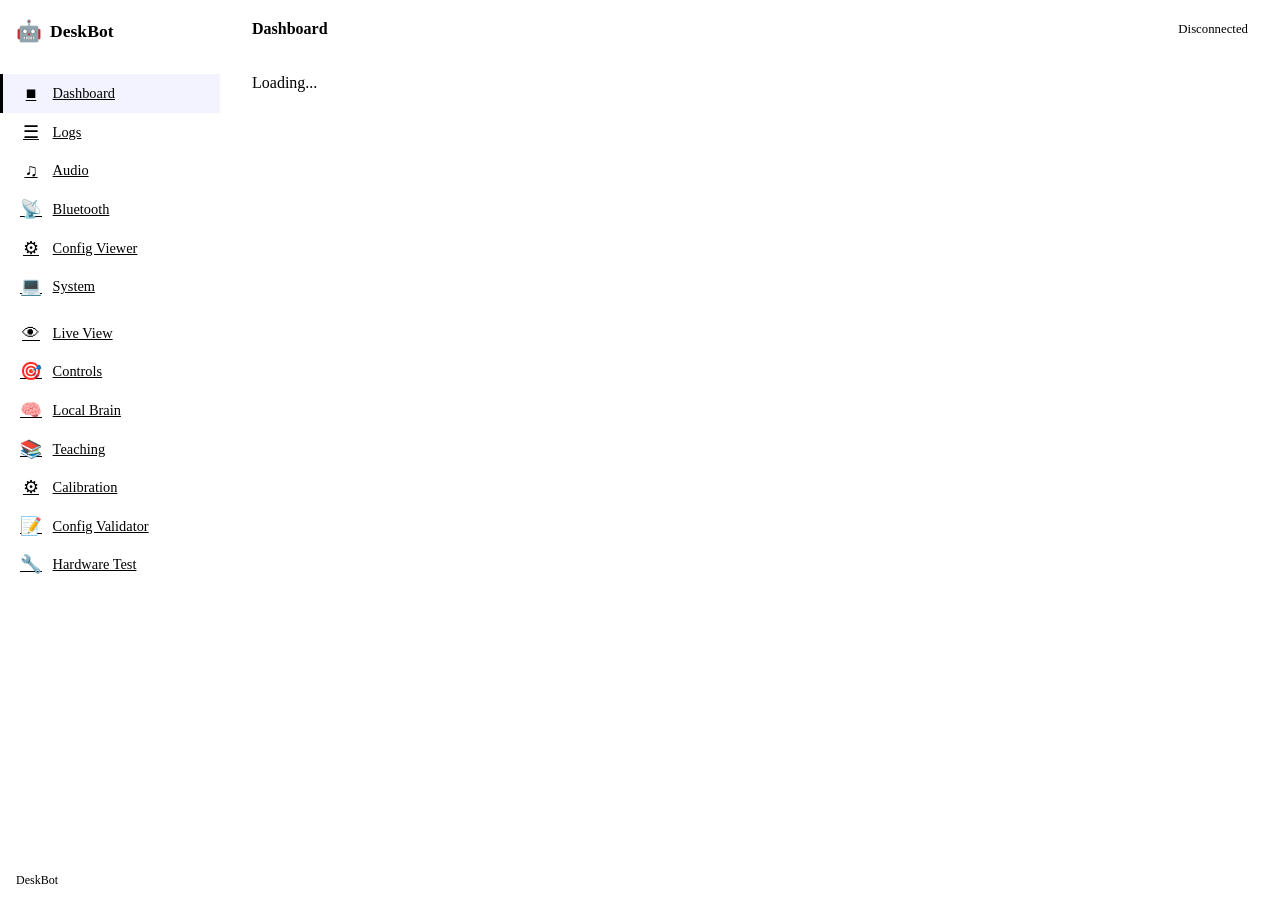
==== commit 51ad1d1a: "feat: ron live view see (and hear) the world as Ron." ====
--- a/web/index.html
+++ b/web/index.html
@@ -71,6 +71,21 @@
 .ev-entry .ev-data{color:var(--muted)}
 .state-display{font-size:1.5rem;font-weight:700;color:var(--accent)}
 .state-display .emotion{font-size:1rem;color:var(--muted);font-weight:400}
+/* Live View */
+#live-cam-wrap{position:relative;background:#000;border-radius:.5rem;overflow:hidden;min-height:220px;display:flex;align-items:center;justify-content:center}
+#live-cam-stage{position:relative;display:inline-block;line-height:0}
+#live-cam{display:block;max-width:100%;max-height:65vh;width:auto;height:auto}
+#live-cam-canvas{position:absolute;inset:0;width:100%;height:100%;pointer-events:none}
+#live-overlay{position:absolute;top:.6rem;left:.6rem;display:flex;gap:.4rem;flex-wrap:wrap;pointer-events:none;max-width:calc(100% - 1.2rem);z-index:2}
+#live-overlay .ov-badge{background:rgba(0,0,0,.55);border:1px solid var(--border);border-radius:.4rem;padding:.2rem .5rem;font-size:.72rem;color:#fff}
+#live-overlay .ov-state{color:var(--accent);font-weight:700}
+#live-overlay .ov-face{color:var(--green);transition:opacity .3s}
+#live-cam-wrap .cam-msg{color:var(--muted);font-size:.85rem}
+#live-meter{height:10px;background:var(--bg);border:1px solid var(--border);border-radius:9999px;overflow:hidden}
+#live-meter-fill{height:100%;width:0%;background:linear-gradient(90deg,var(--green),var(--yellow),var(--red));transition:width .06s linear}
+.live-row{display:flex;gap:.5rem;align-items:center;flex-wrap:wrap;margin-bottom:.5rem}
+.live-row button{padding:.35rem .7rem;font-size:.82rem}
+.live-row .hint{margin:0}
 </style>
 </head>
 <body>
@@ -85,6 +100,7 @@
     <a href="#/config"><span class="nav-icon">&#9881;</span> Config Viewer</a>
     <a href="#/system"><span class="nav-icon">&#128187;</span> System</a>
     <div class="nav-sep"></div>
+    <a href="#/live"><span class="nav-icon">&#128065;</span> Live View</a>
     <a href="#/controls"><span class="nav-icon">&#127919;</span> Controls</a>
     <a href="/learning"><span class="nav-icon">&#129504;</span> Local Brain</a>
     <a href="/teaching"><span class="nav-icon">&#128218;</span> Teaching</a>
@@ -122,11 +138,13 @@
   '/config': { title: 'Configuration', render: renderConfig },
   '/system': { title: 'System', render: renderSystem },
   '/controls': { title: 'Robot Controls', render: renderControls },
+  '/live': { title: 'Live View', render: renderLive },
 };
 
 // ---- Routing ----
 function route() {
   const hash = location.hash.slice(1) || '/';
+  if (typeof cleanupLive === 'function') cleanupLive();
   const page = PAGES[hash];
   if (page) {
     $pageTitle.textContent = page.title;
@@ -160,6 +178,39 @@
   const $emotion = document.getElementById('robot-emotion');
   if ($state && msg.type === 'StateChanged') $state.textContent = (msg.data.current||'-').toUpperCase();
   if ($emotion && msg.type === 'EmotionChanged') $emotion.textContent = msg.data.current || '-';
+  // Live View overlay (state / emotion / face-detection pulse).
+  const $lstate = document.getElementById('live-state');
+  if ($lstate && msg.type === 'StateChanged') $lstate.textContent = (msg.data.current||'-').toUpperCase();
+  const $lemo = document.getElementById('live-emotion');
+  if ($lemo && msg.type === 'EmotionChanged') $lemo.textContent = msg.data.current || '-';
+  const $face = document.getElementById('live-face');
+  if ($face && msg.type === 'FaceDetected') {
+    const d = msg.data || {};
+    const conf = d.confidence != null ? ' ' + Math.round(d.confidence * 100) + '%' : '';
+    $face.textContent = (d.known ? 'known face' : 'face detected') + conf;
+    $face.style.opacity = '1';
+    clearTimeout($face._t);
+    $face._t = setTimeout(() => { $face.style.opacity = '0.3'; }, 900);
+    // Accumulate for the overlay box. Faces arrive one event per face per
+    // scan; batch them into a burst and draw once the burst settles.
+    if (!_liveFaceBurst) {
+      _liveFaceBurst = [];
+      clearTimeout(_liveFaceBurstT);
+      _liveFaceBurstT = setTimeout(() => {
+        _liveFaces = _liveFaceBurst;
+        _liveFaceBurst = null;
+        drawLiveFaces();
+      }, 120);
+    }
+    _liveFaceBurst.push({x: d.x, y: d.y, size: d.size || 0, known: !!d.known});
+  }
+  if (msg.type === 'PerceptionScan' && msg.data && msg.data.face_count === 0) {
+    // Camera looked but found nobody — clear the boxes.
+    _liveFaces = [];
+    _liveFaceBurst = null;
+    clearTimeout(_liveFaceBurstT);
+    drawLiveFaces();
+  }
   const $feed = document.getElementById('event-feed');
   if ($feed) {
     $feed.innerHTML = _eventFeed.slice(0, 20).map(e =>
@@ -465,6 +516,246 @@
   document.getElementById('speak-direct-btn').addEventListener('click', () => { const t = document.getElementById('speak-text').value.trim(); if(t) apiPost(API + '/speak-direct', {text: t}, {safe:true}); });
 }
 
+// ---- Live View (see & hear the world as RON) ----
+let liveMicWS = null, liveMicCtx = null, liveMicNextTime = 0, liveMicHeader = null, liveCamPoll = null;
+let _liveFaces = [], _liveFaceBurst = null, _liveFaceBurstT = null;
+let _liveResize = null;
+
+function cleanupLive() {
+  // Stop the microphone stream + Web Audio graph.
+  if (liveMicWS) { try { liveMicWS.close(); } catch (e) {} liveMicWS = null; }
+  if (liveMicCtx) { try { liveMicCtx.close(); } catch (e) {} liveMicCtx = null; }
+  liveMicHeader = null; liveMicNextTime = 0;
+  // Stop the camera fallback poller (the MJPEG <img> dies with the DOM).
+  if (liveCamPoll) { clearInterval(liveCamPoll); liveCamPoll = null; }
+  const $btn = document.getElementById('live-listen');
+  if ($btn) { $btn.textContent = 'Start listening'; $btn.classList.remove('active', 'danger'); }
+  // Drop face-box state + the resize listener.
+  _liveFaces = []; _liveFaceBurst = null; clearTimeout(_liveFaceBurstT);
+  if (_liveResize) { window.removeEventListener('resize', _liveResize); _liveResize = null; }
+}
+
+async function renderLive() {
+  const [camInfo, micInfo, state] = await Promise.all([
+    apiGet(API + '/settings/camera/info', {safe:true}),
+    apiGet(API + '/settings/mic/info', {safe:true}),
+    apiGet(API + '/state', {safe:true}),
+  ]);
+  const camType = camInfo ? esc(camInfo.type) + (camInfo.is_mock ? ' (mock)' : '') : 'none';
+  const camRes = camInfo && camInfo.width ? camInfo.width + '×' + camInfo.height : '';
+  const micType = micInfo ? esc(micInfo.type) + (micInfo.is_mock ? ' (mock)' : '') : 'none';
+  const micSr = micInfo && micInfo.sample_rate ? micInfo.sample_rate + ' Hz' : '';
+
+  let html = '<div class="grid">';
+  // RON's eyes — live camera feed with a state/emotion/face overlay.
+  html += card("RON's Eyes &#128065;", `
+    <div id="live-cam-wrap">
+      <div class="cam-msg" id="live-cam-msg">Connecting to camera…</div>
+      <div id="live-cam-stage" style="display:none">
+        <img id="live-cam" alt="Live camera feed">
+        <canvas id="live-cam-canvas"></canvas>
+        <div id="live-overlay">
+          <span class="ov-badge ov-state" id="live-state">${esc((state && state.state || '-').toUpperCase())}</span>
+          <span class="ov-badge" id="live-emotion">emotion -</span>
+          <span class="ov-badge ov-face" id="live-face" style="opacity:.3">no face</span>
+        </div>
+      </div>
+    </div>
+    <div class="live-row" style="margin-top:.5rem">
+      <button id="live-snap">Snapshot</button>
+      <button class="secondary" id="live-cam-restart">Restart stream</button>
+      <span class="hint">${camType}${camRes ? ' · ' + camRes : ''}</span>
+    </div>
+  `);
+  // RON's ears — live microphone audio played in the browser.
+  html += card("RON's Ears &#127908;", `
+    <div class="live-row">
+      <button id="live-listen">Start listening</button>
+      <span class="hint">${micType}${micSr ? ' · ' + micSr : ''}</span>
+    </div>
+    <div id="live-meter"><div id="live-meter-fill"></div></div>
+    <div class="hint" id="live-listen-hint" style="margin-top:.5rem">Press start to hear what RON's microphone picks up, in real time.</div>
+  `);
+  html += '</div>';
+  $content.innerHTML = html;
+
+  startLiveCam();
+  document.getElementById('live-snap').addEventListener('click', snapLiveCam);
+  document.getElementById('live-cam-restart').addEventListener('click', startLiveCam);
+  document.getElementById('live-listen').addEventListener('click', toggleLiveListen);
+  _liveFaces = []; _liveFaceBurst = null; clearTimeout(_liveFaceBurstT);
+  _liveResize = () => { resizeLiveCanvas(); drawLiveFaces(); };
+  window.addEventListener('resize', _liveResize);
+}
+
+function startLiveCam() {
+  if (liveCamPoll) { clearInterval(liveCamPoll); liveCamPoll = null; }
+  const $img = document.getElementById('live-cam');
+  const $stage = document.getElementById('live-cam-stage');
+  const $msg = document.getElementById('live-cam-msg');
+  if (!$img) return;
+  $msg.style.display = 'block';
+  $msg.textContent = 'Connecting to camera…';
+  if ($stage) $stage.style.display = 'none';
+  const reveal = () => {
+    $msg.style.display = 'none';
+    if ($stage) $stage.style.display = 'inline-block';
+    resizeLiveCanvas();
+    drawLiveFaces();
+  };
+  $img.onerror = () => {
+    // MJPEG not supported / dropped — fall back to frame polling.
+    if (liveCamPoll) return;
+    $msg.textContent = 'MJPEG unavailable — polling frames…';
+    liveCamPoll = setInterval(async () => {
+      try {
+        const r = await fetch(API + '/settings/camera/frame', { cache: 'no-store' });
+        if (!r.ok) return;
+        const blob = await r.blob();
+        $img.src = URL.createObjectURL(blob);
+      } catch (e) { /* keep retrying */ }
+    }, 250);
+  };
+  $img.onload = reveal;
+  // Cache-bust so a reconnect fetches a fresh stream.
+  $img.src = API + '/settings/camera/stream?' + Date.now();
+}
+
+// Match the overlay canvas backing store to the rendered image so the
+// normalized face coords map 1:1 to pixels. x,y are face CENTRE in 0..1,
+// size is the face height as a fraction of frame height; derive a square
+// box from size (fall back to a default when the detector didn't report one).
+function resizeLiveCanvas() {
+  const $c = document.getElementById('live-cam-canvas');
+  const $img = document.getElementById('live-cam');
+  if (!$c || !$img) return;
+  const w = $img.clientWidth || $img.naturalWidth || 0;
+  const h = $img.clientHeight || $img.naturalHeight || 0;
+  if (!w || !h) return;
+  $c.width = w;
+  $c.height = h;
+}
+
+function drawLiveFaces() {
+  const $c = document.getElementById('live-cam-canvas');
+  if (!$c || !$c.width) return;
+  const ctx = $c.getContext('2d');
+  if (!ctx) return;
+  ctx.clearRect(0, 0, $c.width, $c.height);
+  const W = $c.width, H = $c.height;
+  for (const f of _liveFaces) {
+    const size = f.size > 0 ? f.size : 0.18; // ~18% of frame height if unknown
+    const boxH = size * H;
+    const boxW = boxH * 0.75; // faces are taller than wide; rough aspect
+    const cx = f.x * W, cy = f.y * H;
+    const x = cx - boxW / 2, y = cy - boxH / 2;
+    ctx.lineWidth = Math.max(2, Math.round(H / 240));
+    ctx.strokeStyle = f.known ? '#ff3b30' : '#ffffff';
+    ctx.strokeRect(x, y, boxW, boxH);
+  }
+}
+
+async function snapLiveCam() {
+  try {
+    const r = await fetch(API + '/settings/camera/frame', { cache: 'no-store' });
+    if (!r.ok) { toast('Snapshot failed', false); return; }
+    const blob = await r.blob();
+    const url = URL.createObjectURL(blob);
+    const a = document.createElement('a');
+    a.href = url;
+    a.download = 'deskbot-frame-' + Date.now() + '.jpg';
+    document.body.appendChild(a); a.click(); a.remove();
+    setTimeout(() => URL.revokeObjectURL(url), 4000);
+    toast('Snapshot saved');
+  } catch (e) { toast('Snapshot failed', false); }
+}
+
+function toggleLiveListen() {
+  if (liveMicWS) stopLiveListen();
+  else startLiveListen();
+}
+
+function startLiveListen() {
+  const $btn = document.getElementById('live-listen');
+  const $hint = document.getElementById('live-listen-hint');
+  // AudioContext must be created from a user gesture (the click).
+  try {
+    liveMicCtx = new (window.AudioContext || window.webkitAudioContext)();
+  } catch (e) { toast('Web Audio not supported', false); return; }
+  liveMicNextTime = 0;
+  liveMicHeader = null;
+  const wsUrl = (location.protocol === 'https:' ? 'wss:' : 'ws:') + '//' + location.host + API + '/settings/mic/stream';
+  liveMicWS = new WebSocket(wsUrl);
+  liveMicWS.binaryType = 'arraybuffer';
+  liveMicWS.onopen = () => {
+    if ($btn) { $btn.textContent = 'Stop listening'; $btn.classList.add('danger'); }
+    if ($hint) $hint.textContent = 'Live audio streaming — this is what RON hears.';
+  };
+  liveMicWS.onmessage = (ev) => {
+    if (typeof ev.data === 'string') {
+      try {
+        const h = JSON.parse(ev.data);
+        if (h.error) { toast('Microphone unavailable', false); stopLiveListen(); return; }
+        liveMicHeader = h;
+      } catch (e) {}
+    } else {
+      playLivePcm(ev.data);
+    }
+  };
+  liveMicWS.onclose = () => {
+    if (liveMicWS === null) return; // already cleaned up
+    if ($btn) { $btn.textContent = 'Start listening'; $btn.classList.remove('danger'); }
+    if ($hint) $hint.textContent = 'Stream stopped.';
+    liveMicWS = null;
+  };
+  liveMicWS.onerror = () => { toast('Mic stream error', false); stopLiveListen(); };
+}
+
+function stopLiveListen() {
+  const ws = liveMicWS;
+  liveMicWS = null; // guard onclose against re-entry
+  if (ws) { try { ws.close(); } catch (e) {} }
+  if (liveMicCtx) { try { liveMicCtx.close(); } catch (e) {} liveMicCtx = null; }
+  liveMicHeader = null; liveMicNextTime = 0;
+  const $btn = document.getElementById('live-listen');
+  const $fill = document.getElementById('live-meter-fill');
+  if ($btn) { $btn.textContent = 'Start listening'; $btn.classList.remove('danger'); }
+  if ($fill) $fill.style.width = '0%';
+}
+
+function playLivePcm(buf) {
+  if (!liveMicCtx || !liveMicHeader) return;
+  const sr = liveMicHeader.sample_rate || 16000;
+  const ch = liveMicHeader.channels || 1;
+  const view = new DataView(buf);
+  const frames = (buf.byteLength / 2) / ch;
+  if (!frames) return;
+  // s16le -> Float32 deinterleaved, plus an RMS level for the meter.
+  const chans = [];
+  let sumSq = 0;
+  for (let c = 0; c < ch; c++) chans.push(new Float32Array(frames));
+  for (let i = 0; i < frames; i++) {
+    for (let c = 0; c < ch; c++) {
+      const s = view.getInt16((i * ch + c) * 2, true) / 32768;
+      chans[c][i] = s;
+      sumSq += s * s;
+    }
+  }
+  const rms = Math.sqrt(sumSq / (frames * ch));
+  const $fill = document.getElementById('live-meter-fill');
+  if ($fill) $fill.style.width = Math.min(100, rms * 100 * 2.5) + '%';
+  // Schedule gapless playback: buffer (resampled to ctx rate by the source).
+  const ab = liveMicCtx.createBuffer(ch, frames, sr);
+  for (let c = 0; c < ch; c++) ab.getChannelData(c).set(chans[c]);
+  const src = liveMicCtx.createBufferSource();
+  src.buffer = ab;
+  src.connect(liveMicCtx.destination);
+  const now = liveMicCtx.currentTime;
+  if (liveMicNextTime < now) liveMicNextTime = now;
+  src.start(liveMicNextTime);
+  liveMicNextTime += frames / sr;
+}
+
 // ---- Mobile sidebar ----
 document.getElementById('menu-toggle').addEventListener('click', () => {
   document.getElementById('sidebar').classList.toggle('open');
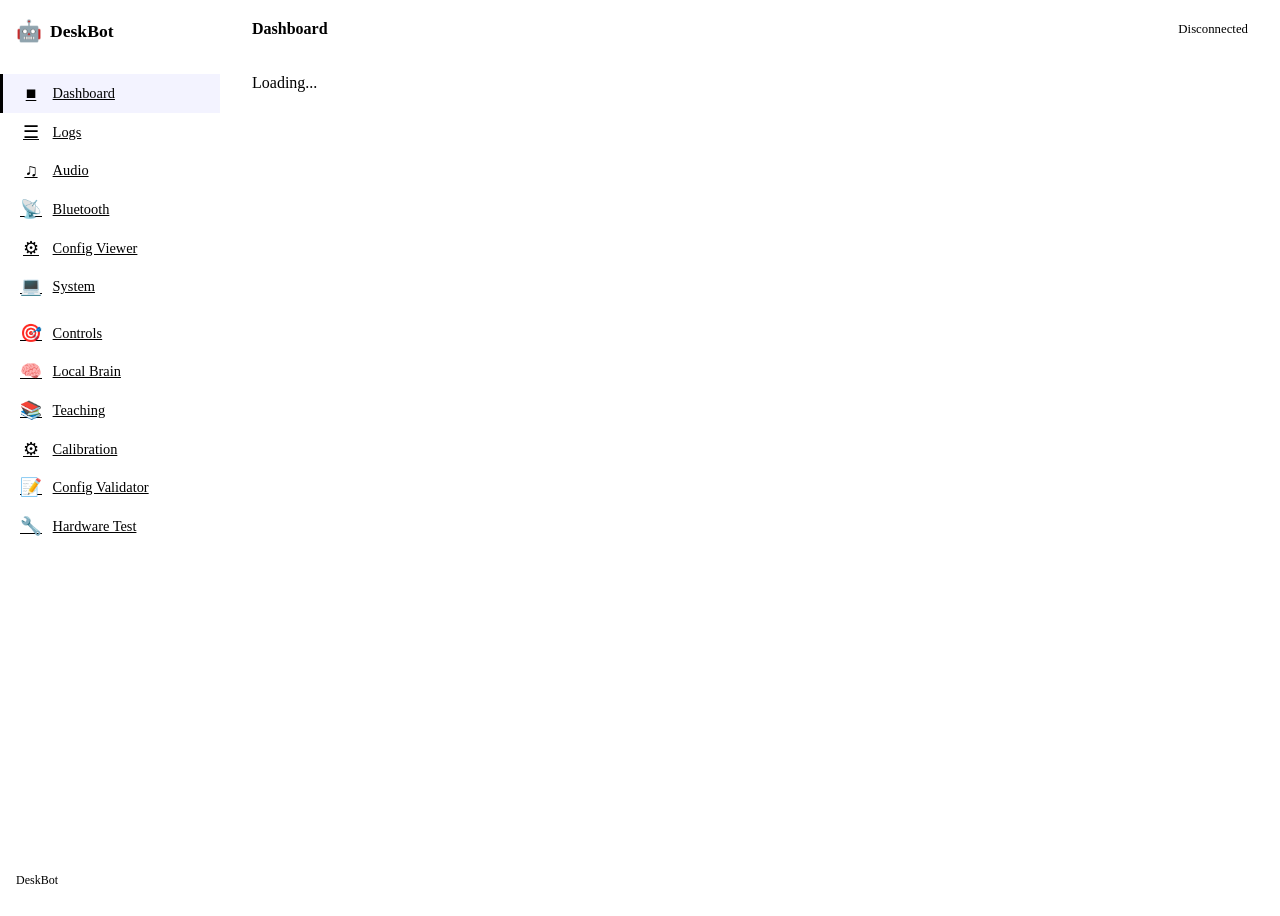
==== commit dc2a475e: "fix(logger): better management and filtering system. (#14)" ====
--- a/web/index.html
+++ b/web/index.html
@@ -44,15 +44,16 @@
 #log-controls select,#log-controls input{background:var(--bg);border:1px solid var(--border);border-radius:.4rem;padding:.4rem .6rem;color:var(--text);font-size:.82rem}
 #log-controls input{flex:1;min-width:150px}
 #log-list{max-height:calc(100vh - 250px);overflow-y:auto;font-family:ui-monospace,'SF Mono',Consolas,monospace;font-size:.78rem;line-height:1.6}
-.log-entry{display:grid;grid-template-columns:90px 60px 120px 1fr;gap:.5rem;padding:.15rem .5rem;border-bottom:1px solid rgba(42,45,58,.3);white-space:nowrap}
+.log-entry{display:grid;grid-template-columns:90px 60px 140px 1fr;gap:.5rem;padding:.15rem .5rem;border-bottom:1px solid rgba(42,45,58,.3);white-space:nowrap}
+.log-entry>*{min-width:0;overflow:hidden;text-overflow:ellipsis}
 .log-entry .l-time{color:var(--muted2)}
 .log-entry .l-level{font-weight:600}
 .log-entry .l-level.DEBUG{color:var(--muted)}
 .log-entry .l-level.INFO{color:var(--blue)}
 .log-entry .l-level.WARNING{color:var(--yellow)}
 .log-entry .l-level.ERROR{color:var(--red)}
-.log-entry .l-logger{color:var(--muted);overflow:hidden;text-overflow:ellipsis}
-.log-entry .l-event{color:var(--text);overflow:hidden;text-overflow:ellipsis}
+.log-entry .l-logger{color:var(--muted)}
+.log-entry .l-event{color:var(--text)}
 .log-entry .l-event .l-data{color:var(--muted)}
 .log-entry.raw{white-space:pre-wrap;word-break:break-all}
 /* Config viewer */
@@ -69,23 +70,16 @@
 .ev-entry .ev-time{color:var(--muted2);min-width:65px}
 .ev-entry .ev-type{color:var(--accent);font-weight:600;min-width:100px}
 .ev-entry .ev-data{color:var(--muted)}
+.ev-entry .ev-count{color:var(--yellow);font-weight:600;min-width:34px;text-align:right}
+.feed-controls{display:flex;gap:.5rem;align-items:center;margin-bottom:.5rem;flex-wrap:wrap}
+.feed-controls .mini-btn{background:var(--bg);border:1px solid var(--border);border-radius:.4rem;padding:.25rem .55rem;color:var(--text);font-size:.78rem;cursor:pointer}
+.feed-controls .mini-btn:hover{border-color:var(--accent)}
+.feed-controls .mini-btn.active{background:var(--accent);border-color:var(--accent);color:#fff}
+.feed-controls label{display:flex;align-items:center;gap:.3rem;font-size:.78rem;color:var(--muted);cursor:pointer}
+.feed-count{font-size:.75rem;color:var(--muted2);margin-left:auto}
+.log-count-badge{font-size:.72rem;color:var(--accent);background:rgba(108,99,255,.12);border-radius:.3rem;padding:.05rem .4rem;margin-left:.3rem}
 .state-display{font-size:1.5rem;font-weight:700;color:var(--accent)}
 .state-display .emotion{font-size:1rem;color:var(--muted);font-weight:400}
-/* Live View */
-#live-cam-wrap{position:relative;background:#000;border-radius:.5rem;overflow:hidden;min-height:220px;display:flex;align-items:center;justify-content:center}
-#live-cam-stage{position:relative;display:inline-block;line-height:0}
-#live-cam{display:block;max-width:100%;max-height:65vh;width:auto;height:auto}
-#live-cam-canvas{position:absolute;inset:0;width:100%;height:100%;pointer-events:none}
-#live-overlay{position:absolute;top:.6rem;left:.6rem;display:flex;gap:.4rem;flex-wrap:wrap;pointer-events:none;max-width:calc(100% - 1.2rem);z-index:2}
-#live-overlay .ov-badge{background:rgba(0,0,0,.55);border:1px solid var(--border);border-radius:.4rem;padding:.2rem .5rem;font-size:.72rem;color:#fff}
-#live-overlay .ov-state{color:var(--accent);font-weight:700}
-#live-overlay .ov-face{color:var(--green);transition:opacity .3s}
-#live-cam-wrap .cam-msg{color:var(--muted);font-size:.85rem}
-#live-meter{height:10px;background:var(--bg);border:1px solid var(--border);border-radius:9999px;overflow:hidden}
-#live-meter-fill{height:100%;width:0%;background:linear-gradient(90deg,var(--green),var(--yellow),var(--red));transition:width .06s linear}
-.live-row{display:flex;gap:.5rem;align-items:center;flex-wrap:wrap;margin-bottom:.5rem}
-.live-row button{padding:.35rem .7rem;font-size:.82rem}
-.live-row .hint{margin:0}
 </style>
 </head>
 <body>
@@ -100,7 +94,6 @@
     <a href="#/config"><span class="nav-icon">&#9881;</span> Config Viewer</a>
     <a href="#/system"><span class="nav-icon">&#128187;</span> System</a>
     <div class="nav-sep"></div>
-    <a href="#/live"><span class="nav-icon">&#128065;</span> Live View</a>
     <a href="#/controls"><span class="nav-icon">&#127919;</span> Controls</a>
     <a href="/learning"><span class="nav-icon">&#129504;</span> Local Brain</a>
     <a href="/teaching"><span class="nav-icon">&#128218;</span> Teaching</a>
@@ -138,13 +131,11 @@
   '/config': { title: 'Configuration', render: renderConfig },
   '/system': { title: 'System', render: renderSystem },
   '/controls': { title: 'Robot Controls', render: renderControls },
-  '/live': { title: 'Live View', render: renderLive },
 };
 
 // ---- Routing ----
 function route() {
   const hash = location.hash.slice(1) || '/';
-  if (typeof cleanupLive === 'function') cleanupLive();
   const page = PAGES[hash];
   if (page) {
     $pageTitle.textContent = page.title;
@@ -161,62 +152,101 @@
 window.addEventListener('hashchange', route);
 
 // ---- WebSocket ----
+// High-frequency events hidden by default in the dashboard feed. Mirrors the
+// LoggingConfig.noisy_events default on the server (DESKBOT_LOGGING__NOISY_EVENTS).
+const NOISY_EVENTS = ['DisplayUpdated','LookRequested','BlinkRequested','ServoMoved','IdleTimeout','LookAroundAction','FaceDetected'];
+// Server-configured hide list, fetched from /system/logs/filters at startup.
+// Falls back to NOISY_EVENTS above until (or if) the fetch resolves.
+let _serverNoisy = null;
+function noisyList() { return (_serverNoisy && _serverNoisy.length) ? _serverNoisy : NOISY_EVENTS; }
+async function loadNoisyEvents() {
+  const f = await apiGet(API + '/system/logs/filters', {safe:true});
+  if (f && Array.isArray(f.noisy_events) && f.noisy_events.length) {
+    _serverNoisy = f.noisy_events;
+    // Reconnect the WS so the live feed honours the server list (e.g. a
+    // newly added FaceDetected) without a page reload.
+    if (_hideNoisy) reconnectWS();
+  }
+}
+let _hideNoisy = true;   // dashboard "hide noisy events" toggle (default ON)
+let _feedPaused = false; // dashboard feed freeze
+
+// Truncate a JSON-serialised event payload at a clean boundary, with an
+// ellipsis — so the feed never cuts mid-word ("confidence&qu...").
+function truncateData(obj, max) {
+  max = max || 80;
+  const s = JSON.stringify(obj);
+  if (s.length <= max) return esc(s);
+  let cut = s.slice(0, max);
+  const boundary = Math.max(cut.lastIndexOf(' '), cut.lastIndexOf(','), cut.lastIndexOf(':'));
+  if (boundary > max * 0.5) cut = cut.slice(0, boundary);
+  return esc(cut) + '…';
+}
+
+function wsUrl() {
+  const base = (location.protocol==='https:'?'wss:':'ws:') + '//' + location.host + API + '/ws/events';
+  if (_hideNoisy && noisyList().length) {
+    return base + '?exclude=' + encodeURIComponent(noisyList().join(','));
+  }
+  return base;
+}
 function connectWS() {
-  if (ws && ws.readyState === WebSocket.OPEN) return;
-  const url = (location.protocol==='https:'?'wss:':'ws:') + '//' + location.host + API + '/ws/events';
-  ws = new WebSocket(url);
+  if (ws) { ws.onclose = null; try { ws.close(); } catch(e){} ws = null; }
+  if (wsReconnect) { clearTimeout(wsReconnect); wsReconnect = null; }
+  ws = new WebSocket(wsUrl());
   ws.onopen = () => { $conn.className = 'online'; $connText.textContent = 'Connected'; if (wsReconnect) { clearTimeout(wsReconnect); wsReconnect = null; } };
   ws.onclose = () => { $conn.className = 'offline'; $connText.textContent = 'Disconnected'; wsReconnect = setTimeout(connectWS, 3000); };
   ws.onerror = () => { ws.close(); };
   ws.onmessage = (ev) => { try { handleEvent(JSON.parse(ev.data)); } catch(e){} };
 }
+function reconnectWS() {
+  // Reconnect with the current _hideNoisy setting (toggles the exclude filter).
+  connectWS();
+}
 let _eventFeed = [];
 function handleEvent(msg) {
-  _eventFeed.unshift({type: msg.type, data: msg.data, time: new Date().toLocaleTimeString()});
-  if (_eventFeed.length > 50) _eventFeed.pop();
   const $state = document.getElementById('robot-state');
   const $emotion = document.getElementById('robot-emotion');
   if ($state && msg.type === 'StateChanged') $state.textContent = (msg.data.current||'-').toUpperCase();
   if ($emotion && msg.type === 'EmotionChanged') $emotion.textContent = msg.data.current || '-';
-  // Live View overlay (state / emotion / face-detection pulse).
-  const $lstate = document.getElementById('live-state');
-  if ($lstate && msg.type === 'StateChanged') $lstate.textContent = (msg.data.current||'-').toUpperCase();
-  const $lemo = document.getElementById('live-emotion');
-  if ($lemo && msg.type === 'EmotionChanged') $lemo.textContent = msg.data.current || '-';
-  const $face = document.getElementById('live-face');
-  if ($face && msg.type === 'FaceDetected') {
-    const d = msg.data || {};
-    const conf = d.confidence != null ? ' ' + Math.round(d.confidence * 100) + '%' : '';
-    $face.textContent = (d.known ? 'known face' : 'face detected') + conf;
-    $face.style.opacity = '1';
-    clearTimeout($face._t);
-    $face._t = setTimeout(() => { $face.style.opacity = '0.3'; }, 900);
-    // Accumulate for the overlay box. Faces arrive one event per face per
-    // scan; batch them into a burst and draw once the burst settles.
-    if (!_liveFaceBurst) {
-      _liveFaceBurst = [];
-      clearTimeout(_liveFaceBurstT);
-      _liveFaceBurstT = setTimeout(() => {
-        _liveFaces = _liveFaceBurst;
-        _liveFaceBurst = null;
-        drawLiveFaces();
-      }, 120);
-    }
-    _liveFaceBurst.push({x: d.x, y: d.y, size: d.size || 0, known: !!d.known});
-  }
-  if (msg.type === 'PerceptionScan' && msg.data && msg.data.face_count === 0) {
-    // Camera looked but found nobody — clear the boxes.
-    _liveFaces = [];
-    _liveFaceBurst = null;
-    clearTimeout(_liveFaceBurstT);
-    drawLiveFaces();
-  }
+  // Always keep StateChanged/EmotionChanged in the feed even if noisy-listed.
+  const isNoisy = noisyList().includes(msg.type);
+  if (_feedPaused) { updateFeedCount(); return; }
+  const dataKey = JSON.stringify(msg.data);
+  const top = _eventFeed[0];
+  if (top && top.type === msg.type && top.dataKey === dataKey) {
+    top.count += 1;            // dedupe consecutive identical events
+  } else {
+    _eventFeed.unshift({type: msg.type, data: msg.data, dataKey, time: new Date().toLocaleTimeString(), count: 1, noisy: isNoisy});
+    if (_eventFeed.length > 50) _eventFeed.pop();
+  }
+  renderFeed();
+}
+function renderFeed() {
   const $feed = document.getElementById('event-feed');
-  if ($feed) {
-    $feed.innerHTML = _eventFeed.slice(0, 20).map(e =>
-      `<div class="ev-entry"><span class="ev-time">${e.time}</span><span class="ev-type">${e.type}</span><span class="ev-data">${esc(JSON.stringify(e.data)).slice(0,80)}</span></div>`
-    ).join('') || '<div class="loading">No events yet</div>';
-  }
+  if (!$feed) return;
+  const rows = _eventFeed.slice(0, 20).map(e => {
+    const count = e.count > 1 ? `<span class="ev-count">×${e.count}</span>` : '';
+    return `<div class="ev-entry"><span class="ev-time">${e.time}</span><span class="ev-type">${e.type}</span><span class="ev-data">${truncateData(e.data)}</span>${count}</div>`;
+  }).join('');
+  $feed.innerHTML = rows || '<div class="loading">No events yet</div>';
+  updateFeedCount();
+}
+function updateFeedCount() {
+  const $c = document.getElementById('feed-count');
+  if ($c) $c.textContent = _feedPaused ? 'paused' : `${_eventFeed.length} buffered`;
+}
+function toggleFeedPaused() {
+  _feedPaused = !_feedPaused;
+  const $btn = document.getElementById('feed-pause');
+  if ($btn) { $btn.textContent = _feedPaused ? 'Resume' : 'Pause'; $btn.classList.toggle('active', _feedPaused); }
+  updateFeedCount();
+}
+function toggleHideNoisy() {
+  _hideNoisy = !_hideNoisy;
+  const $btn = document.getElementById('feed-noisy');
+  if ($btn) { $btn.textContent = _hideNoisy ? 'Noisy: hidden' : 'Noisy: shown'; $btn.classList.toggle('active', _hideNoisy); }
+  reconnectWS();
 }
 
 // ---- Pages ----
@@ -271,8 +301,21 @@
     html += card('Component Health', compHtml || '<div class="loading">No details</div>');
   }
   html += '</div>';
-  html += card('Recent Events', '<div id="event-feed">' + (_eventFeed.length ? _eventFeed.slice(0,20).map(e => `<div class="ev-entry"><span class="ev-time">${e.time}</span><span class="ev-type">${e.type}</span><span class="ev-data">${esc(JSON.stringify(e.data)).slice(0,80)}</span></div>`).join('') : '<div class="loading">No events yet</div>') + '</div>');
+  const feedControls = `<div class="feed-controls">
+    <button class="mini-btn" id="feed-pause">${_feedPaused ? 'Resume' : 'Pause'}</button>
+    <button class="mini-btn${_hideNoisy?' active':''}" id="feed-noisy">${_hideNoisy ? 'Noisy: hidden' : 'Noisy: shown'}</button>
+    <span class="feed-count" id="feed-count"></span>
+  </div>`;
+  html += card('Recent Events', feedControls + '<div id="event-feed">' + (_eventFeed.length ? _eventFeed.slice(0,20).map(e => {
+    const count = e.count > 1 ? `<span class="ev-count">×${e.count}</span>` : '';
+    return `<div class="ev-entry"><span class="ev-time">${e.time}</span><span class="ev-type">${e.type}</span><span class="ev-data">${truncateData(e.data)}</span>${count}</div>`;
+  }).join('') : '<div class="loading">No events yet</div>') + '</div>');
   $content.innerHTML = html;
+  const $pause = document.getElementById('feed-pause');
+  if ($pause) { $pause.classList.toggle('active', _feedPaused); $pause.addEventListener('click', toggleFeedPaused); }
+  const $noisy = document.getElementById('feed-noisy');
+  if ($noisy) $noisy.addEventListener('click', toggleHideNoisy);
+  updateFeedCount();
 }
 
 async function renderLogs() {
@@ -280,43 +323,108 @@
     <div class="card">
       <div id="log-controls">
         <select id="log-level"><option value="">All Levels</option><option value="DEBUG">DEBUG</option><option value="INFO">INFO</option><option value="WARNING">WARNING</option><option value="ERROR">ERROR</option></select>
+        <select id="log-logger"><option value="">All Loggers</option></select>
+        <input type="text" id="log-event" placeholder="Event name...">
         <input type="text" id="log-search" placeholder="Search logs...">
+        <button class="mini-btn" id="log-noisy">Noisy: hidden</button>
         <button id="log-refresh">Refresh</button>
         <button id="log-clear">Clear</button>
         <label style="display:flex;align-items:center;gap:.3rem;font-size:.8rem;color:var(--muted)"><input type="checkbox" id="log-raw"> Raw JSON</label>
+        <label style="display:flex;align-items:center;gap:.3rem;font-size:.8rem;color:var(--muted)"><input type="checkbox" id="log-live" checked> Live</label>
+        <span id="log-count" class="log-count-badge"></span>
       </div>
       <div id="log-list"><div class="loading">Loading logs...</div></div>
     </div>`;
-  async function loadLogs() {
+  let _logNoisy = true;
+  let _liveTimer = null;
+  let _lastEpoch = 0;       // for incremental live tail
+  let _liveAccum = [];      // entries accumulated during live mode
+
+  async function loadFilters() {
+    const f = await apiGet(API + '/system/logs/filters', {safe:true});
+    const $sel = document.getElementById('log-logger');
+    if ($sel && f && f.loggers) {
+      const cur = $sel.value;
+      $sel.innerHTML = '<option value="">All Loggers</option>' + f.loggers.map(l => `<option value="${esc(l)}">${esc(l)}</option>`).join('');
+      $sel.value = cur;
+    }
+  }
+
+  async function loadLogs(opts) {
+    opts = opts || {};
     const level = document.getElementById('log-level').value;
     const search = document.getElementById('log-search').value;
+    const logger = document.getElementById('log-logger').value;
+    const event = document.getElementById('log-event').value;
     const raw = document.getElementById('log-raw').checked;
+    const live = document.getElementById('log-live').checked;
     const params = new URLSearchParams();
     if (level) params.set('level', level);
     if (search) params.set('search', search);
+    if (logger) params.set('logger', logger);
+    if (event) params.set('event', event);
+    if (_logNoisy && noisyList().length) params.set('exclude', noisyList().join(','));
+    if (live && _lastEpoch && opts.tail) params.set('since', _lastEpoch);
     params.set('limit', '200');
     const data = await apiGet(API + '/system/logs?' + params.toString(), {safe:true});
     const $list = document.getElementById('log-list');
+    const $count = document.getElementById('log-count');
     if (!data || !data.entries) { $list.innerHTML = '<div class="loading">No logs available</div>'; return; }
-    if (data.entries.length === 0) { $list.innerHTML = '<div class="loading">No matching entries</div>'; return; }
-    if (raw) {
-      $list.innerHTML = data.entries.map(e => `<div class="log-entry raw">${esc(JSON.stringify(e))}</div>`).join('');
-    } else {
-      $list.innerHTML = data.entries.map(e => {
-        const dataStr = e.data && Object.keys(e.data).length ? ' <span class="l-data">' + esc(JSON.stringify(e.data)) + '</span>' : '';
-        return `<div class="log-entry"><span class="l-time">${esc(e.timestamp)}</span><span class="l-level ${e.level}">${e.level}</span><span class="l-logger">${esc(e.logger)}</span><span class="l-event">${esc(e.event)}${dataStr}</span></div>`;
-      }).join('');
+    let entries = data.entries;
+    if (live && opts.tail && _liveAccum.length) {
+      // Prepend previously accumulated tail entries (newest first).
+      entries = _liveAccum.concat(entries);
+      _liveAccum = [];
     }
-  }
-  document.getElementById('log-refresh').addEventListener('click', loadLogs);
-  document.getElementById('log-level').addEventListener('change', loadLogs);
-  document.getElementById('log-search').addEventListener('input', loadLogs);
-  document.getElementById('log-raw').addEventListener('change', loadLogs);
+    if (entries.length) _lastEpoch = Math.max(_lastEpoch, entries[0].created_epoch || 0);
+    if ($count) $count.textContent = `${data.count} shown`;
+    if (entries.length === 0 && !opts.tail) { $list.innerHTML = '<div class="loading">No matching entries</div>'; return; }
+    const rows = entries.map(e => {
+      if (raw) return `<div class="log-entry raw">${esc(JSON.stringify(e))}</div>`;
+      const dataStr = e.data && Object.keys(e.data).length ? ' <span class="l-data">' + esc(JSON.stringify(e.data)) + '</span>' : '';
+      // Show just the time (HH:MM:SS) to fit the narrow column; full
+      // ISO timestamp is available on hover via the title attribute.
+      const t = e.timestamp || '';
+      const tShort = (t.length >= 19 && t.includes('T')) ? t.slice(11, 19) : t;
+      return `<div class="log-entry"><span class="l-time" title="${esc(t)}">${esc(tShort)}</span><span class="l-level ${e.level}">${e.level}</span><span class="l-logger">${esc(e.logger)}</span><span class="l-event">${esc(e.event)}${dataStr}</span></div>`;
+    }).join('');
+    $list.innerHTML = rows || '<div class="loading">No matching entries</div>';
+  }
+
+  function startLive() {
+    stopLive();
+    _lastEpoch = 0; _liveAccum = [];
+    loadLogs({});
+    _liveTimer = setInterval(() => loadLogs({tail:true}), 2000);
+  }
+  function stopLive() {
+    if (_liveTimer) { clearInterval(_liveTimer); _liveTimer = null; }
+  }
+
+  document.getElementById('log-refresh').addEventListener('click', () => { _lastEpoch = 0; _liveAccum = []; loadLogs({}); });
+  document.getElementById('log-level').addEventListener('change', () => { _lastEpoch = 0; _liveAccum = []; loadLogs({}); });
+  document.getElementById('log-logger').addEventListener('change', () => { _lastEpoch = 0; _liveAccum = []; loadLogs({}); });
+  document.getElementById('log-event').addEventListener('input', () => { _lastEpoch = 0; _liveAccum = []; loadLogs({}); });
+  document.getElementById('log-search').addEventListener('input', () => { _lastEpoch = 0; _liveAccum = []; loadLogs({}); });
+  document.getElementById('log-raw').addEventListener('change', () => loadLogs({}));
+  document.getElementById('log-live').addEventListener('change', (e) => { if (e.target.checked) startLive(); else stopLive(); });
+  const $noisyBtn = document.getElementById('log-noisy');
+  $noisyBtn.classList.toggle('active', _logNoisy);
+  $noisyBtn.addEventListener('click', () => {
+    _logNoisy = !_logNoisy;
+    $noisyBtn.textContent = _logNoisy ? 'Noisy: hidden' : 'Noisy: shown';
+    $noisyBtn.classList.toggle('active', _logNoisy);
+    _lastEpoch = 0; _liveAccum = [];
+    loadLogs({});
+  });
   document.getElementById('log-clear').addEventListener('click', async () => {
     await apiDelete(API + '/system/logs');
-    loadLogs();
+    _lastEpoch = 0; _liveAccum = [];
+    loadFilters();
+    loadLogs({});
   });
-  loadLogs();
+  loadFilters();
+  startLive();
 }
 
 async function renderAudio() {
@@ -516,246 +624,6 @@
   document.getElementById('speak-direct-btn').addEventListener('click', () => { const t = document.getElementById('speak-text').value.trim(); if(t) apiPost(API + '/speak-direct', {text: t}, {safe:true}); });
 }
 
-// ---- Live View (see & hear the world as RON) ----
-let liveMicWS = null, liveMicCtx = null, liveMicNextTime = 0, liveMicHeader = null, liveCamPoll = null;
-let _liveFaces = [], _liveFaceBurst = null, _liveFaceBurstT = null;
-let _liveResize = null;
-
-function cleanupLive() {
-  // Stop the microphone stream + Web Audio graph.
-  if (liveMicWS) { try { liveMicWS.close(); } catch (e) {} liveMicWS = null; }
-  if (liveMicCtx) { try { liveMicCtx.close(); } catch (e) {} liveMicCtx = null; }
-  liveMicHeader = null; liveMicNextTime = 0;
-  // Stop the camera fallback poller (the MJPEG <img> dies with the DOM).
-  if (liveCamPoll) { clearInterval(liveCamPoll); liveCamPoll = null; }
-  const $btn = document.getElementById('live-listen');
-  if ($btn) { $btn.textContent = 'Start listening'; $btn.classList.remove('active', 'danger'); }
-  // Drop face-box state + the resize listener.
-  _liveFaces = []; _liveFaceBurst = null; clearTimeout(_liveFaceBurstT);
-  if (_liveResize) { window.removeEventListener('resize', _liveResize); _liveResize = null; }
-}
-
-async function renderLive() {
-  const [camInfo, micInfo, state] = await Promise.all([
-    apiGet(API + '/settings/camera/info', {safe:true}),
-    apiGet(API + '/settings/mic/info', {safe:true}),
-    apiGet(API + '/state', {safe:true}),
-  ]);
-  const camType = camInfo ? esc(camInfo.type) + (camInfo.is_mock ? ' (mock)' : '') : 'none';
-  const camRes = camInfo && camInfo.width ? camInfo.width + '×' + camInfo.height : '';
-  const micType = micInfo ? esc(micInfo.type) + (micInfo.is_mock ? ' (mock)' : '') : 'none';
-  const micSr = micInfo && micInfo.sample_rate ? micInfo.sample_rate + ' Hz' : '';
-
-  let html = '<div class="grid">';
-  // RON's eyes — live camera feed with a state/emotion/face overlay.
-  html += card("RON's Eyes &#128065;", `
-    <div id="live-cam-wrap">
-      <div class="cam-msg" id="live-cam-msg">Connecting to camera…</div>
-      <div id="live-cam-stage" style="display:none">
-        <img id="live-cam" alt="Live camera feed">
-        <canvas id="live-cam-canvas"></canvas>
-        <div id="live-overlay">
-          <span class="ov-badge ov-state" id="live-state">${esc((state && state.state || '-').toUpperCase())}</span>
-          <span class="ov-badge" id="live-emotion">emotion -</span>
-          <span class="ov-badge ov-face" id="live-face" style="opacity:.3">no face</span>
-        </div>
-      </div>
-    </div>
-    <div class="live-row" style="margin-top:.5rem">
-      <button id="live-snap">Snapshot</button>
-      <button class="secondary" id="live-cam-restart">Restart stream</button>
-      <span class="hint">${camType}${camRes ? ' · ' + camRes : ''}</span>
-    </div>
-  `);
-  // RON's ears — live microphone audio played in the browser.
-  html += card("RON's Ears &#127908;", `
-    <div class="live-row">
-      <button id="live-listen">Start listening</button>
-      <span class="hint">${micType}${micSr ? ' · ' + micSr : ''}</span>
-    </div>
-    <div id="live-meter"><div id="live-meter-fill"></div></div>
-    <div class="hint" id="live-listen-hint" style="margin-top:.5rem">Press start to hear what RON's microphone picks up, in real time.</div>
-  `);
-  html += '</div>';
-  $content.innerHTML = html;
-
-  startLiveCam();
-  document.getElementById('live-snap').addEventListener('click', snapLiveCam);
-  document.getElementById('live-cam-restart').addEventListener('click', startLiveCam);
-  document.getElementById('live-listen').addEventListener('click', toggleLiveListen);
-  _liveFaces = []; _liveFaceBurst = null; clearTimeout(_liveFaceBurstT);
-  _liveResize = () => { resizeLiveCanvas(); drawLiveFaces(); };
-  window.addEventListener('resize', _liveResize);
-}
-
-function startLiveCam() {
-  if (liveCamPoll) { clearInterval(liveCamPoll); liveCamPoll = null; }
-  const $img = document.getElementById('live-cam');
-  const $stage = document.getElementById('live-cam-stage');
-  const $msg = document.getElementById('live-cam-msg');
-  if (!$img) return;
-  $msg.style.display = 'block';
-  $msg.textContent = 'Connecting to camera…';
-  if ($stage) $stage.style.display = 'none';
-  const reveal = () => {
-    $msg.style.display = 'none';
-    if ($stage) $stage.style.display = 'inline-block';
-    resizeLiveCanvas();
-    drawLiveFaces();
-  };
-  $img.onerror = () => {
-    // MJPEG not supported / dropped — fall back to frame polling.
-    if (liveCamPoll) return;
-    $msg.textContent = 'MJPEG unavailable — polling frames…';
-    liveCamPoll = setInterval(async () => {
-      try {
-        const r = await fetch(API + '/settings/camera/frame', { cache: 'no-store' });
-        if (!r.ok) return;
-        const blob = await r.blob();
-        $img.src = URL.createObjectURL(blob);
-      } catch (e) { /* keep retrying */ }
-    }, 250);
-  };
-  $img.onload = reveal;
-  // Cache-bust so a reconnect fetches a fresh stream.
-  $img.src = API + '/settings/camera/stream?' + Date.now();
-}
-
-// Match the overlay canvas backing store to the rendered image so the
-// normalized face coords map 1:1 to pixels. x,y are face CENTRE in 0..1,
-// size is the face height as a fraction of frame height; derive a square
-// box from size (fall back to a default when the detector didn't report one).
-function resizeLiveCanvas() {
-  const $c = document.getElementById('live-cam-canvas');
-  const $img = document.getElementById('live-cam');
-  if (!$c || !$img) return;
-  const w = $img.clientWidth || $img.naturalWidth || 0;
-  const h = $img.clientHeight || $img.naturalHeight || 0;
-  if (!w || !h) return;
-  $c.width = w;
-  $c.height = h;
-}
-
-function drawLiveFaces() {
-  const $c = document.getElementById('live-cam-canvas');
-  if (!$c || !$c.width) return;
-  const ctx = $c.getContext('2d');
-  if (!ctx) return;
-  ctx.clearRect(0, 0, $c.width, $c.height);
-  const W = $c.width, H = $c.height;
-  for (const f of _liveFaces) {
-    const size = f.size > 0 ? f.size : 0.18; // ~18% of frame height if unknown
-    const boxH = size * H;
-    const boxW = boxH * 0.75; // faces are taller than wide; rough aspect
-    const cx = f.x * W, cy = f.y * H;
-    const x = cx - boxW / 2, y = cy - boxH / 2;
-    ctx.lineWidth = Math.max(2, Math.round(H / 240));
-    ctx.strokeStyle = f.known ? '#ff3b30' : '#ffffff';
-    ctx.strokeRect(x, y, boxW, boxH);
-  }
-}
-
-async function snapLiveCam() {
-  try {
-    const r = await fetch(API + '/settings/camera/frame', { cache: 'no-store' });
-    if (!r.ok) { toast('Snapshot failed', false); return; }
-    const blob = await r.blob();
-    const url = URL.createObjectURL(blob);
-    const a = document.createElement('a');
-    a.href = url;
-    a.download = 'deskbot-frame-' + Date.now() + '.jpg';
-    document.body.appendChild(a); a.click(); a.remove();
-    setTimeout(() => URL.revokeObjectURL(url), 4000);
-    toast('Snapshot saved');
-  } catch (e) { toast('Snapshot failed', false); }
-}
-
-function toggleLiveListen() {
-  if (liveMicWS) stopLiveListen();
-  else startLiveListen();
-}
-
-function startLiveListen() {
-  const $btn = document.getElementById('live-listen');
-  const $hint = document.getElementById('live-listen-hint');
-  // AudioContext must be created from a user gesture (the click).
-  try {
-    liveMicCtx = new (window.AudioContext || window.webkitAudioContext)();
-  } catch (e) { toast('Web Audio not supported', false); return; }
-  liveMicNextTime = 0;
-  liveMicHeader = null;
-  const wsUrl = (location.protocol === 'https:' ? 'wss:' : 'ws:') + '//' + location.host + API + '/settings/mic/stream';
-  liveMicWS = new WebSocket(wsUrl);
-  liveMicWS.binaryType = 'arraybuffer';
-  liveMicWS.onopen = () => {
-    if ($btn) { $btn.textContent = 'Stop listening'; $btn.classList.add('danger'); }
-    if ($hint) $hint.textContent = 'Live audio streaming — this is what RON hears.';
-  };
-  liveMicWS.onmessage = (ev) => {
-    if (typeof ev.data === 'string') {
-      try {
-        const h = JSON.parse(ev.data);
-        if (h.error) { toast('Microphone unavailable', false); stopLiveListen(); return; }
-        liveMicHeader = h;
-      } catch (e) {}
-    } else {
-      playLivePcm(ev.data);
-    }
-  };
-  liveMicWS.onclose = () => {
-    if (liveMicWS === null) return; // already cleaned up
-    if ($btn) { $btn.textContent = 'Start listening'; $btn.classList.remove('danger'); }
-    if ($hint) $hint.textContent = 'Stream stopped.';
-    liveMicWS = null;
-  };
-  liveMicWS.onerror = () => { toast('Mic stream error', false); stopLiveListen(); };
-}
-
-function stopLiveListen() {
-  const ws = liveMicWS;
-  liveMicWS = null; // guard onclose against re-entry
-  if (ws) { try { ws.close(); } catch (e) {} }
-  if (liveMicCtx) { try { liveMicCtx.close(); } catch (e) {} liveMicCtx = null; }
-  liveMicHeader = null; liveMicNextTime = 0;
-  const $btn = document.getElementById('live-listen');
-  const $fill = document.getElementById('live-meter-fill');
-  if ($btn) { $btn.textContent = 'Start listening'; $btn.classList.remove('danger'); }
-  if ($fill) $fill.style.width = '0%';
-}
-
-function playLivePcm(buf) {
-  if (!liveMicCtx || !liveMicHeader) return;
-  const sr = liveMicHeader.sample_rate || 16000;
-  const ch = liveMicHeader.channels || 1;
-  const view = new DataView(buf);
-  const frames = (buf.byteLength / 2) / ch;
-  if (!frames) return;
-  // s16le -> Float32 deinterleaved, plus an RMS level for the meter.
-  const chans = [];
-  let sumSq = 0;
-  for (let c = 0; c < ch; c++) chans.push(new Float32Array(frames));
-  for (let i = 0; i < frames; i++) {
-    for (let c = 0; c < ch; c++) {
-      const s = view.getInt16((i * ch + c) * 2, true) / 32768;
-      chans[c][i] = s;
-      sumSq += s * s;
-    }
-  }
-  const rms = Math.sqrt(sumSq / (frames * ch));
-  const $fill = document.getElementById('live-meter-fill');
-  if ($fill) $fill.style.width = Math.min(100, rms * 100 * 2.5) + '%';
-  // Schedule gapless playback: buffer (resampled to ctx rate by the source).
-  const ab = liveMicCtx.createBuffer(ch, frames, sr);
-  for (let c = 0; c < ch; c++) ab.getChannelData(c).set(chans[c]);
-  const src = liveMicCtx.createBufferSource();
-  src.buffer = ab;
-  src.connect(liveMicCtx.destination);
-  const now = liveMicCtx.currentTime;
-  if (liveMicNextTime < now) liveMicNextTime = now;
-  src.start(liveMicNextTime);
-  liveMicNextTime += frames / sr;
-}
-
 // ---- Mobile sidebar ----
 document.getElementById('menu-toggle').addEventListener('click', () => {
   document.getElementById('sidebar').classList.toggle('open');
@@ -769,6 +637,7 @@
 // ---- Init ----
 route();
 connectWS();
+loadNoisyEvents();
 setInterval(() => { if (location.hash === '' || location.hash === '#/') renderDashboard(); }, 5000);
 </script>
 </body>
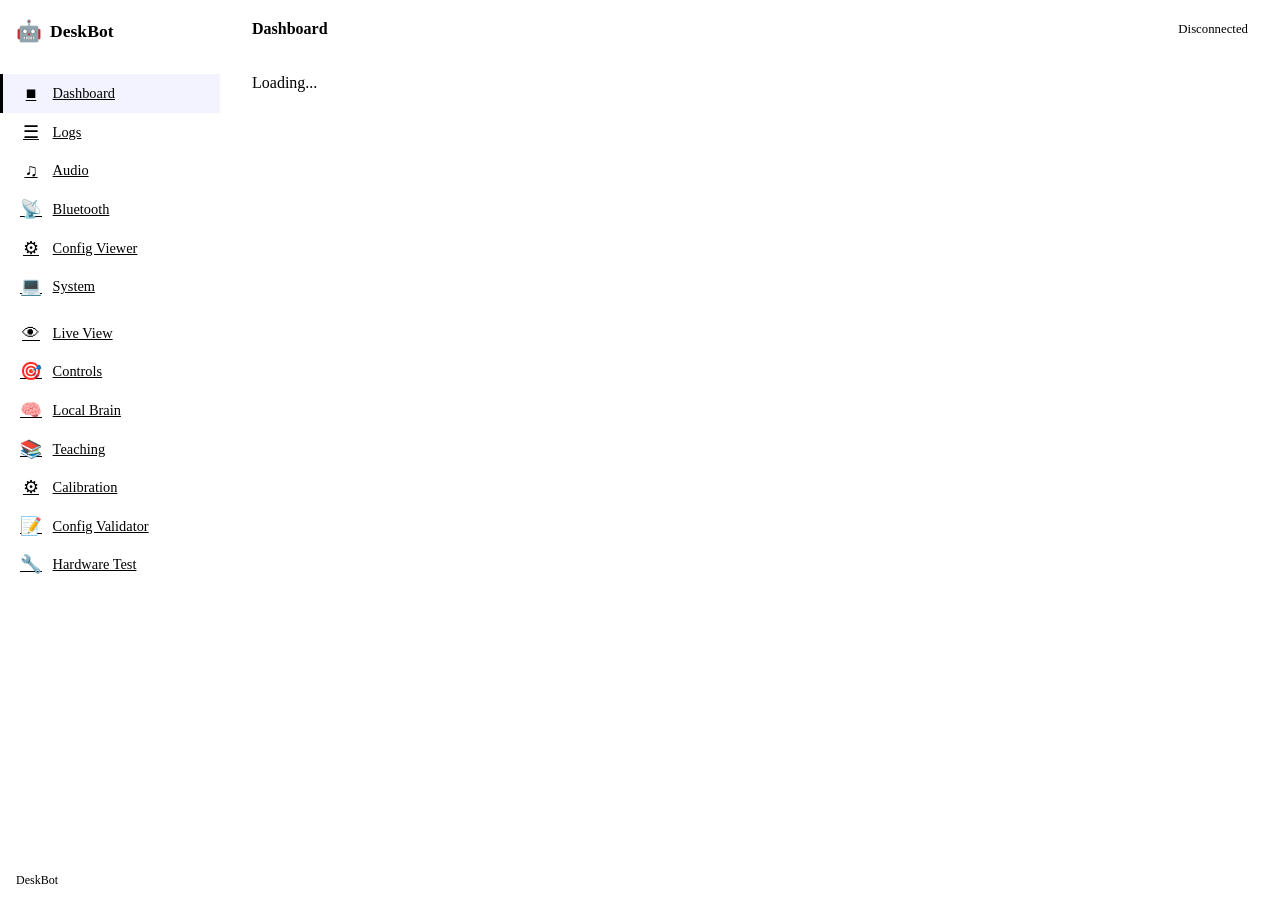
==== commit 841c7d73: "Merge branch 'main' into feat/live-view" ====
--- a/web/index.html
+++ b/web/index.html
@@ -80,6 +80,21 @@
 .log-count-badge{font-size:.72rem;color:var(--accent);background:rgba(108,99,255,.12);border-radius:.3rem;padding:.05rem .4rem;margin-left:.3rem}
 .state-display{font-size:1.5rem;font-weight:700;color:var(--accent)}
 .state-display .emotion{font-size:1rem;color:var(--muted);font-weight:400}
+/* Live View */
+#live-cam-wrap{position:relative;background:#000;border-radius:.5rem;overflow:hidden;min-height:220px;display:flex;align-items:center;justify-content:center}
+#live-cam-stage{position:relative;display:inline-block;line-height:0}
+#live-cam{display:block;max-width:100%;max-height:65vh;width:auto;height:auto}
+#live-cam-canvas{position:absolute;inset:0;width:100%;height:100%;pointer-events:none}
+#live-overlay{position:absolute;top:.6rem;left:.6rem;display:flex;gap:.4rem;flex-wrap:wrap;pointer-events:none;max-width:calc(100% - 1.2rem);z-index:2}
+#live-overlay .ov-badge{background:rgba(0,0,0,.55);border:1px solid var(--border);border-radius:.4rem;padding:.2rem .5rem;font-size:.72rem;color:#fff}
+#live-overlay .ov-state{color:var(--accent);font-weight:700}
+#live-overlay .ov-face{color:var(--green);transition:opacity .3s}
+#live-cam-wrap .cam-msg{color:var(--muted);font-size:.85rem}
+#live-meter{height:10px;background:var(--bg);border:1px solid var(--border);border-radius:9999px;overflow:hidden}
+#live-meter-fill{height:100%;width:0%;background:linear-gradient(90deg,var(--green),var(--yellow),var(--red));transition:width .06s linear}
+.live-row{display:flex;gap:.5rem;align-items:center;flex-wrap:wrap;margin-bottom:.5rem}
+.live-row button{padding:.35rem .7rem;font-size:.82rem}
+.live-row .hint{margin:0}
 </style>
 </head>
 <body>
@@ -94,6 +109,7 @@
     <a href="#/config"><span class="nav-icon">&#9881;</span> Config Viewer</a>
     <a href="#/system"><span class="nav-icon">&#128187;</span> System</a>
     <div class="nav-sep"></div>
+    <a href="#/live"><span class="nav-icon">&#128065;</span> Live View</a>
     <a href="#/controls"><span class="nav-icon">&#127919;</span> Controls</a>
     <a href="/learning"><span class="nav-icon">&#129504;</span> Local Brain</a>
     <a href="/teaching"><span class="nav-icon">&#128218;</span> Teaching</a>
@@ -131,11 +147,13 @@
   '/config': { title: 'Configuration', render: renderConfig },
   '/system': { title: 'System', render: renderSystem },
   '/controls': { title: 'Robot Controls', render: renderControls },
+  '/live': { title: 'Live View', render: renderLive },
 };
 
 // ---- Routing ----
 function route() {
   const hash = location.hash.slice(1) || '/';
+  if (typeof cleanupLive === 'function') cleanupLive();
   const page = PAGES[hash];
   if (page) {
     $pageTitle.textContent = page.title;
@@ -624,6 +642,246 @@
   document.getElementById('speak-direct-btn').addEventListener('click', () => { const t = document.getElementById('speak-text').value.trim(); if(t) apiPost(API + '/speak-direct', {text: t}, {safe:true}); });
 }
 
+// ---- Live View (see & hear the world as RON) ----
+let liveMicWS = null, liveMicCtx = null, liveMicNextTime = 0, liveMicHeader = null, liveCamPoll = null;
+let _liveFaces = [], _liveFaceBurst = null, _liveFaceBurstT = null;
+let _liveResize = null;
+
+function cleanupLive() {
+  // Stop the microphone stream + Web Audio graph.
+  if (liveMicWS) { try { liveMicWS.close(); } catch (e) {} liveMicWS = null; }
+  if (liveMicCtx) { try { liveMicCtx.close(); } catch (e) {} liveMicCtx = null; }
+  liveMicHeader = null; liveMicNextTime = 0;
+  // Stop the camera fallback poller (the MJPEG <img> dies with the DOM).
+  if (liveCamPoll) { clearInterval(liveCamPoll); liveCamPoll = null; }
+  const $btn = document.getElementById('live-listen');
+  if ($btn) { $btn.textContent = 'Start listening'; $btn.classList.remove('active', 'danger'); }
+  // Drop face-box state + the resize listener.
+  _liveFaces = []; _liveFaceBurst = null; clearTimeout(_liveFaceBurstT);
+  if (_liveResize) { window.removeEventListener('resize', _liveResize); _liveResize = null; }
+}
+
+async function renderLive() {
+  const [camInfo, micInfo, state] = await Promise.all([
+    apiGet(API + '/settings/camera/info', {safe:true}),
+    apiGet(API + '/settings/mic/info', {safe:true}),
+    apiGet(API + '/state', {safe:true}),
+  ]);
+  const camType = camInfo ? esc(camInfo.type) + (camInfo.is_mock ? ' (mock)' : '') : 'none';
+  const camRes = camInfo && camInfo.width ? camInfo.width + '×' + camInfo.height : '';
+  const micType = micInfo ? esc(micInfo.type) + (micInfo.is_mock ? ' (mock)' : '') : 'none';
+  const micSr = micInfo && micInfo.sample_rate ? micInfo.sample_rate + ' Hz' : '';
+
+  let html = '<div class="grid">';
+  // RON's eyes — live camera feed with a state/emotion/face overlay.
+  html += card("RON's Eyes &#128065;", `
+    <div id="live-cam-wrap">
+      <div class="cam-msg" id="live-cam-msg">Connecting to camera…</div>
+      <div id="live-cam-stage" style="display:none">
+        <img id="live-cam" alt="Live camera feed">
+        <canvas id="live-cam-canvas"></canvas>
+        <div id="live-overlay">
+          <span class="ov-badge ov-state" id="live-state">${esc((state && state.state || '-').toUpperCase())}</span>
+          <span class="ov-badge" id="live-emotion">emotion -</span>
+          <span class="ov-badge ov-face" id="live-face" style="opacity:.3">no face</span>
+        </div>
+      </div>
+    </div>
+    <div class="live-row" style="margin-top:.5rem">
+      <button id="live-snap">Snapshot</button>
+      <button class="secondary" id="live-cam-restart">Restart stream</button>
+      <span class="hint">${camType}${camRes ? ' · ' + camRes : ''}</span>
+    </div>
+  `);
+  // RON's ears — live microphone audio played in the browser.
+  html += card("RON's Ears &#127908;", `
+    <div class="live-row">
+      <button id="live-listen">Start listening</button>
+      <span class="hint">${micType}${micSr ? ' · ' + micSr : ''}</span>
+    </div>
+    <div id="live-meter"><div id="live-meter-fill"></div></div>
+    <div class="hint" id="live-listen-hint" style="margin-top:.5rem">Press start to hear what RON's microphone picks up, in real time.</div>
+  `);
+  html += '</div>';
+  $content.innerHTML = html;
+
+  startLiveCam();
+  document.getElementById('live-snap').addEventListener('click', snapLiveCam);
+  document.getElementById('live-cam-restart').addEventListener('click', startLiveCam);
+  document.getElementById('live-listen').addEventListener('click', toggleLiveListen);
+  _liveFaces = []; _liveFaceBurst = null; clearTimeout(_liveFaceBurstT);
+  _liveResize = () => { resizeLiveCanvas(); drawLiveFaces(); };
+  window.addEventListener('resize', _liveResize);
+}
+
+function startLiveCam() {
+  if (liveCamPoll) { clearInterval(liveCamPoll); liveCamPoll = null; }
+  const $img = document.getElementById('live-cam');
+  const $stage = document.getElementById('live-cam-stage');
+  const $msg = document.getElementById('live-cam-msg');
+  if (!$img) return;
+  $msg.style.display = 'block';
+  $msg.textContent = 'Connecting to camera…';
+  if ($stage) $stage.style.display = 'none';
+  const reveal = () => {
+    $msg.style.display = 'none';
+    if ($stage) $stage.style.display = 'inline-block';
+    resizeLiveCanvas();
+    drawLiveFaces();
+  };
+  $img.onerror = () => {
+    // MJPEG not supported / dropped — fall back to frame polling.
+    if (liveCamPoll) return;
+    $msg.textContent = 'MJPEG unavailable — polling frames…';
+    liveCamPoll = setInterval(async () => {
+      try {
+        const r = await fetch(API + '/settings/camera/frame', { cache: 'no-store' });
+        if (!r.ok) return;
+        const blob = await r.blob();
+        $img.src = URL.createObjectURL(blob);
+      } catch (e) { /* keep retrying */ }
+    }, 250);
+  };
+  $img.onload = reveal;
+  // Cache-bust so a reconnect fetches a fresh stream.
+  $img.src = API + '/settings/camera/stream?' + Date.now();
+}
+
+// Match the overlay canvas backing store to the rendered image so the
+// normalized face coords map 1:1 to pixels. x,y are face CENTRE in 0..1,
+// size is the face height as a fraction of frame height; derive a square
+// box from size (fall back to a default when the detector didn't report one).
+function resizeLiveCanvas() {
+  const $c = document.getElementById('live-cam-canvas');
+  const $img = document.getElementById('live-cam');
+  if (!$c || !$img) return;
+  const w = $img.clientWidth || $img.naturalWidth || 0;
+  const h = $img.clientHeight || $img.naturalHeight || 0;
+  if (!w || !h) return;
+  $c.width = w;
+  $c.height = h;
+}
+
+function drawLiveFaces() {
+  const $c = document.getElementById('live-cam-canvas');
+  if (!$c || !$c.width) return;
+  const ctx = $c.getContext('2d');
+  if (!ctx) return;
+  ctx.clearRect(0, 0, $c.width, $c.height);
+  const W = $c.width, H = $c.height;
+  for (const f of _liveFaces) {
+    const size = f.size > 0 ? f.size : 0.18; // ~18% of frame height if unknown
+    const boxH = size * H;
+    const boxW = boxH * 0.75; // faces are taller than wide; rough aspect
+    const cx = f.x * W, cy = f.y * H;
+    const x = cx - boxW / 2, y = cy - boxH / 2;
+    ctx.lineWidth = Math.max(2, Math.round(H / 240));
+    ctx.strokeStyle = f.known ? '#ff3b30' : '#ffffff';
+    ctx.strokeRect(x, y, boxW, boxH);
+  }
+}
+
+async function snapLiveCam() {
+  try {
+    const r = await fetch(API + '/settings/camera/frame', { cache: 'no-store' });
+    if (!r.ok) { toast('Snapshot failed', false); return; }
+    const blob = await r.blob();
+    const url = URL.createObjectURL(blob);
+    const a = document.createElement('a');
+    a.href = url;
+    a.download = 'deskbot-frame-' + Date.now() + '.jpg';
+    document.body.appendChild(a); a.click(); a.remove();
+    setTimeout(() => URL.revokeObjectURL(url), 4000);
+    toast('Snapshot saved');
+  } catch (e) { toast('Snapshot failed', false); }
+}
+
+function toggleLiveListen() {
+  if (liveMicWS) stopLiveListen();
+  else startLiveListen();
+}
+
+function startLiveListen() {
+  const $btn = document.getElementById('live-listen');
+  const $hint = document.getElementById('live-listen-hint');
+  // AudioContext must be created from a user gesture (the click).
+  try {
+    liveMicCtx = new (window.AudioContext || window.webkitAudioContext)();
+  } catch (e) { toast('Web Audio not supported', false); return; }
+  liveMicNextTime = 0;
+  liveMicHeader = null;
+  const wsUrl = (location.protocol === 'https:' ? 'wss:' : 'ws:') + '//' + location.host + API + '/settings/mic/stream';
+  liveMicWS = new WebSocket(wsUrl);
+  liveMicWS.binaryType = 'arraybuffer';
+  liveMicWS.onopen = () => {
+    if ($btn) { $btn.textContent = 'Stop listening'; $btn.classList.add('danger'); }
+    if ($hint) $hint.textContent = 'Live audio streaming — this is what RON hears.';
+  };
+  liveMicWS.onmessage = (ev) => {
+    if (typeof ev.data === 'string') {
+      try {
+        const h = JSON.parse(ev.data);
+        if (h.error) { toast('Microphone unavailable', false); stopLiveListen(); return; }
+        liveMicHeader = h;
+      } catch (e) {}
+    } else {
+      playLivePcm(ev.data);
+    }
+  };
+  liveMicWS.onclose = () => {
+    if (liveMicWS === null) return; // already cleaned up
+    if ($btn) { $btn.textContent = 'Start listening'; $btn.classList.remove('danger'); }
+    if ($hint) $hint.textContent = 'Stream stopped.';
+    liveMicWS = null;
+  };
+  liveMicWS.onerror = () => { toast('Mic stream error', false); stopLiveListen(); };
+}
+
+function stopLiveListen() {
+  const ws = liveMicWS;
+  liveMicWS = null; // guard onclose against re-entry
+  if (ws) { try { ws.close(); } catch (e) {} }
+  if (liveMicCtx) { try { liveMicCtx.close(); } catch (e) {} liveMicCtx = null; }
+  liveMicHeader = null; liveMicNextTime = 0;
+  const $btn = document.getElementById('live-listen');
+  const $fill = document.getElementById('live-meter-fill');
+  if ($btn) { $btn.textContent = 'Start listening'; $btn.classList.remove('danger'); }
+  if ($fill) $fill.style.width = '0%';
+}
+
+function playLivePcm(buf) {
+  if (!liveMicCtx || !liveMicHeader) return;
+  const sr = liveMicHeader.sample_rate || 16000;
+  const ch = liveMicHeader.channels || 1;
+  const view = new DataView(buf);
+  const frames = (buf.byteLength / 2) / ch;
+  if (!frames) return;
+  // s16le -> Float32 deinterleaved, plus an RMS level for the meter.
+  const chans = [];
+  let sumSq = 0;
+  for (let c = 0; c < ch; c++) chans.push(new Float32Array(frames));
+  for (let i = 0; i < frames; i++) {
+    for (let c = 0; c < ch; c++) {
+      const s = view.getInt16((i * ch + c) * 2, true) / 32768;
+      chans[c][i] = s;
+      sumSq += s * s;
+    }
+  }
+  const rms = Math.sqrt(sumSq / (frames * ch));
+  const $fill = document.getElementById('live-meter-fill');
+  if ($fill) $fill.style.width = Math.min(100, rms * 100 * 2.5) + '%';
+  // Schedule gapless playback: buffer (resampled to ctx rate by the source).
+  const ab = liveMicCtx.createBuffer(ch, frames, sr);
+  for (let c = 0; c < ch; c++) ab.getChannelData(c).set(chans[c]);
+  const src = liveMicCtx.createBufferSource();
+  src.buffer = ab;
+  src.connect(liveMicCtx.destination);
+  const now = liveMicCtx.currentTime;
+  if (liveMicNextTime < now) liveMicNextTime = now;
+  src.start(liveMicNextTime);
+  liveMicNextTime += frames / sr;
+}
+
 // ---- Mobile sidebar ----
 document.getElementById('menu-toggle').addEventListener('click', () => {
   document.getElementById('sidebar').classList.toggle('open');
